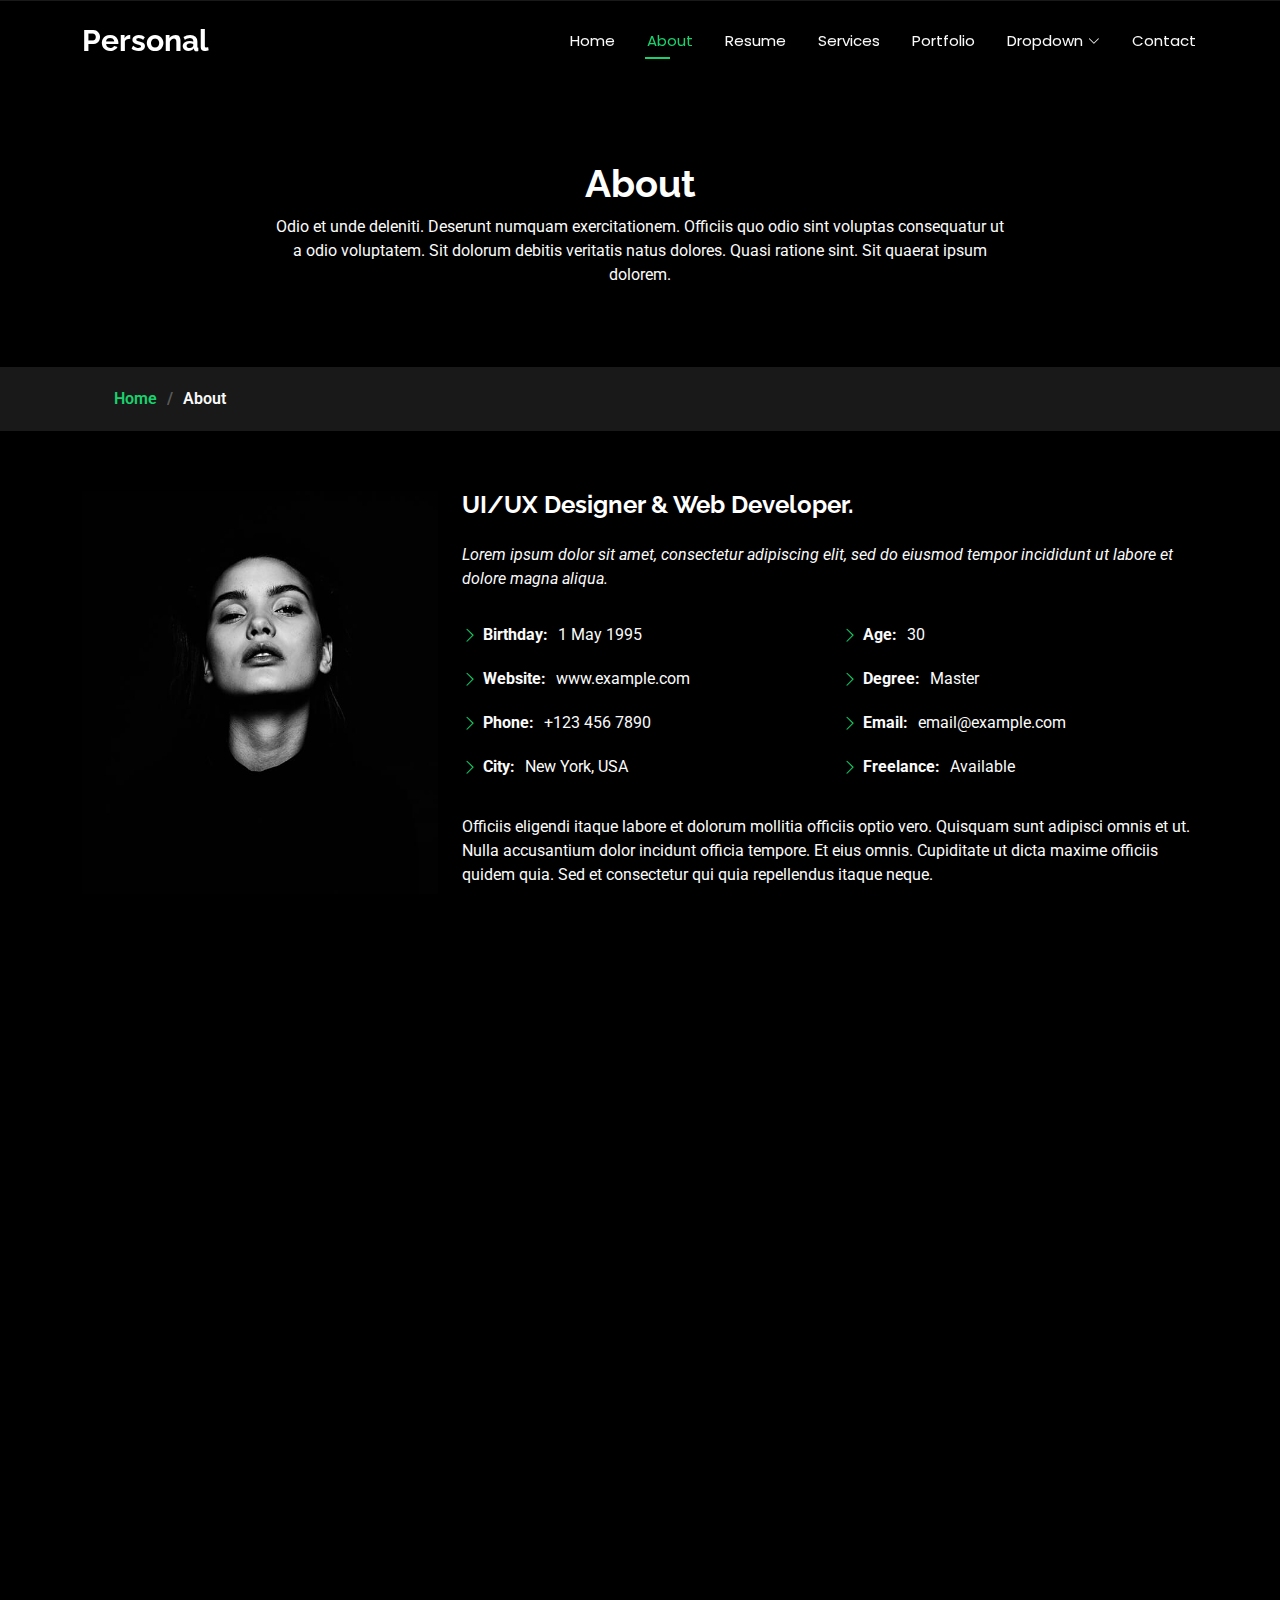
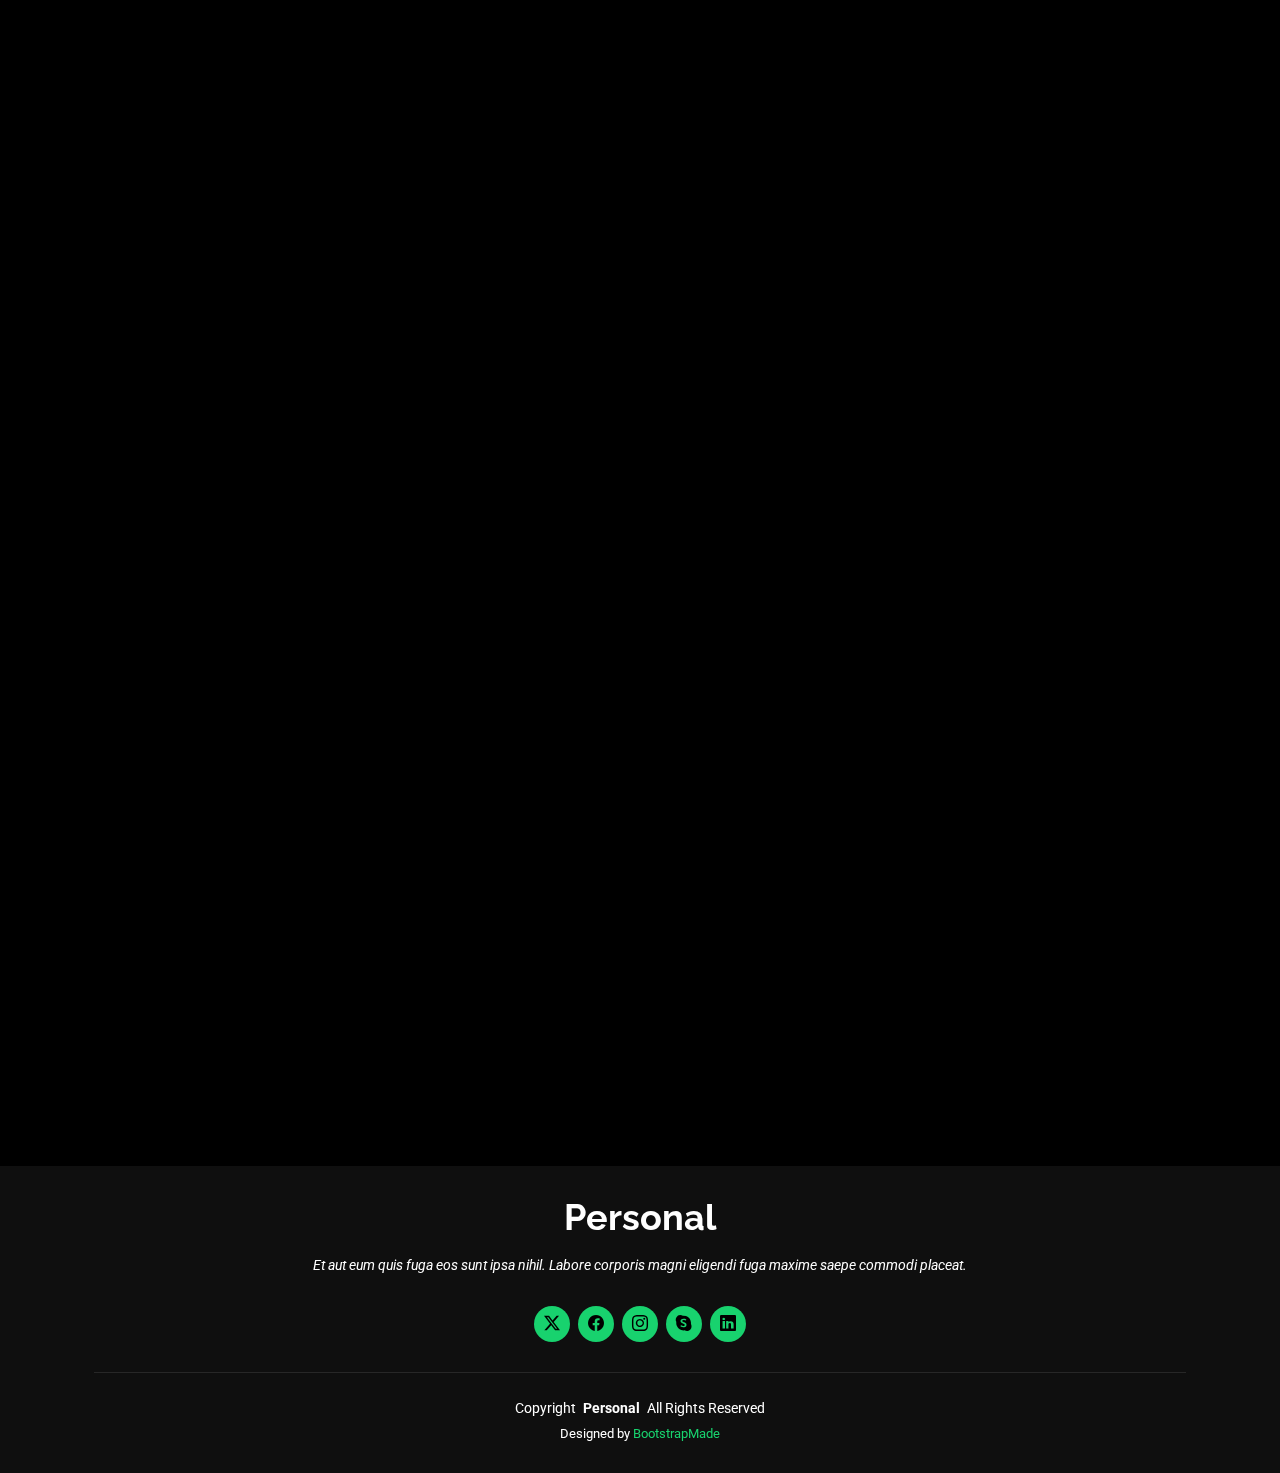
==== about.html @ 9fc75582 "add template" ====
<!DOCTYPE html>
<html lang="en">

<head>
  <meta charset="utf-8">
  <meta content="width=device-width, initial-scale=1.0" name="viewport">
  <title>About - Personal Bootstrap Template</title>
  <meta name="description" content="">
  <meta name="keywords" content="">

  <!-- Favicons -->
  <link href="assets/img/favicon.png" rel="icon">
  <link href="assets/img/apple-touch-icon.png" rel="apple-touch-icon">

  <!-- Fonts -->
  <link href="https://fonts.googleapis.com" rel="preconnect">
  <link href="https://fonts.gstatic.com" rel="preconnect" crossorigin>
  <link href="https://fonts.googleapis.com/css2?family=Roboto:ital,wght@0,100;0,300;0,400;0,500;0,700;0,900;1,100;1,300;1,400;1,500;1,700;1,900&family=Poppins:ital,wght@0,100;0,200;0,300;0,400;0,500;0,600;0,700;0,800;0,900;1,100;1,200;1,300;1,400;1,500;1,600;1,700;1,800;1,900&family=Raleway:ital,wght@0,100;0,200;0,300;0,400;0,500;0,600;0,700;0,800;0,900;1,100;1,200;1,300;1,400;1,500;1,600;1,700;1,800;1,900&display=swap" rel="stylesheet">

  <!-- Vendor CSS Files -->
  <link href="assets/vendor/bootstrap/css/bootstrap.min.css" rel="stylesheet">
  <link href="assets/vendor/bootstrap-icons/bootstrap-icons.css" rel="stylesheet">
  <link href="assets/vendor/aos/aos.css" rel="stylesheet">
  <link href="assets/vendor/swiper/swiper-bundle.min.css" rel="stylesheet">
  <link href="assets/vendor/glightbox/css/glightbox.min.css" rel="stylesheet">

  <!-- Main CSS File -->
  <link href="assets/css/main.css" rel="stylesheet">

  <!-- =======================================================
  * Template Name: Personal
  * Template URL: https://bootstrapmade.com/personal-free-resume-bootstrap-template/
  * Updated: Aug 07 2024 with Bootstrap v5.3.3
  * Author: BootstrapMade.com
  * License: https://bootstrapmade.com/license/
  ======================================================== -->
</head>

<body class="about-page">

  <header id="header" class="header d-flex align-items-center fixed-top">
    <div class="container-fluid container-xl position-relative d-flex align-items-center justify-content-between">

      <a href="index.html" class="logo d-flex align-items-center">
        <!-- Uncomment the line below if you also wish to use an image logo -->
        <!-- <img src="assets/img/logo.png" alt=""> -->
        <h1 class="sitename">Personal</h1>
      </a>

      <nav id="navmenu" class="navmenu">
        <ul>
          <li><a href="index.html">Home</a></li>
          <li><a href="about.html" class="active">About</a></li>
          <li><a href="resume.html">Resume</a></li>
          <li><a href="services.html">Services</a></li>
          <li><a href="portfolio.html">Portfolio</a></li>
          <li class="dropdown"><a href="#"><span>Dropdown</span> <i class="bi bi-chevron-down toggle-dropdown"></i></a>
            <ul>
              <li><a href="#">Dropdown 1</a></li>
              <li class="dropdown"><a href="#"><span>Deep Dropdown</span> <i class="bi bi-chevron-down toggle-dropdown"></i></a>
                <ul>
                  <li><a href="#">Deep Dropdown 1</a></li>
                  <li><a href="#">Deep Dropdown 2</a></li>
                  <li><a href="#">Deep Dropdown 3</a></li>
                  <li><a href="#">Deep Dropdown 4</a></li>
                  <li><a href="#">Deep Dropdown 5</a></li>
                </ul>
              </li>
              <li><a href="#">Dropdown 2</a></li>
              <li><a href="#">Dropdown 3</a></li>
              <li><a href="#">Dropdown 4</a></li>
            </ul>
          </li>
          <li><a href="contact.html">Contact</a></li>
        </ul>
        <i class="mobile-nav-toggle d-xl-none bi bi-list"></i>
      </nav>

    </div>
  </header>

  <main class="main">

    <!-- Page Title -->
    <div class="page-title" data-aos="fade">
      <div class="heading">
        <div class="container">
          <div class="row d-flex justify-content-center text-center">
            <div class="col-lg-8">
              <h1>About</h1>
              <p class="mb-0">Odio et unde deleniti. Deserunt numquam exercitationem. Officiis quo odio sint voluptas consequatur ut a odio voluptatem. Sit dolorum debitis veritatis natus dolores. Quasi ratione sint. Sit quaerat ipsum dolorem.</p>
            </div>
          </div>
        </div>
      </div>
      <nav class="breadcrumbs">
        <div class="container">
          <ol>
            <li><a href="index.html">Home</a></li>
            <li class="current">About</li>
          </ol>
        </div>
      </nav>
    </div><!-- End Page Title -->

    <!-- About Section -->
    <section id="about" class="about section">

      <div class="container" data-aos="fade-up" data-aos-delay="100">

        <div class="row gy-4 justify-content-center">
          <div class="col-lg-4">
            <img src="assets/img/profile-img.jpg" class="img-fluid" alt="">
          </div>
          <div class="col-lg-8 content">
            <h2>UI/UX Designer &amp; Web Developer.</h2>
            <p class="fst-italic py-3">
              Lorem ipsum dolor sit amet, consectetur adipiscing elit, sed do eiusmod tempor incididunt ut labore et dolore
              magna aliqua.
            </p>
            <div class="row">
              <div class="col-lg-6">
                <ul>
                  <li><i class="bi bi-chevron-right"></i> <strong>Birthday:</strong> <span>1 May 1995</span></li>
                  <li><i class="bi bi-chevron-right"></i> <strong>Website:</strong> <span>www.example.com</span></li>
                  <li><i class="bi bi-chevron-right"></i> <strong>Phone:</strong> <span>+123 456 7890</span></li>
                  <li><i class="bi bi-chevron-right"></i> <strong>City:</strong> <span>New York, USA</span></li>
                </ul>
              </div>
              <div class="col-lg-6">
                <ul>
                  <li><i class="bi bi-chevron-right"></i> <strong>Age:</strong> <span>30</span></li>
                  <li><i class="bi bi-chevron-right"></i> <strong>Degree:</strong> <span>Master</span></li>
                  <li><i class="bi bi-chevron-right"></i> <strong>Email:</strong> <span>email@example.com</span></li>
                  <li><i class="bi bi-chevron-right"></i> <strong>Freelance:</strong> <span>Available</span></li>
                </ul>
              </div>
            </div>
            <p class="py-3">
              Officiis eligendi itaque labore et dolorum mollitia officiis optio vero. Quisquam sunt adipisci omnis et ut. Nulla accusantium dolor incidunt officia tempore. Et eius omnis.
              Cupiditate ut dicta maxime officiis quidem quia. Sed et consectetur qui quia repellendus itaque neque.
            </p>
          </div>
        </div>

      </div>

    </section><!-- /About Section -->

    <!-- Stats Section -->
    <section id="stats" class="stats section">

      <div class="container" data-aos="fade-up" data-aos-delay="100">

        <div class="row gy-4">

          <div class="col-lg-3 col-md-6 d-flex flex-column align-items-center">
            <i class="bi bi-emoji-smile"></i>
            <div class="stats-item">
              <span data-purecounter-start="0" data-purecounter-end="232" data-purecounter-duration="1" class="purecounter"></span>
              <p>Happy Clients</p>
            </div>
          </div><!-- End Stats Item -->

          <div class="col-lg-3 col-md-6 d-flex flex-column align-items-center">
            <i class="bi bi-journal-richtext"></i>
            <div class="stats-item">
              <span data-purecounter-start="0" data-purecounter-end="521" data-purecounter-duration="1" class="purecounter"></span>
              <p>Projects</p>
            </div>
          </div><!-- End Stats Item -->

          <div class="col-lg-3 col-md-6 d-flex flex-column align-items-center">
            <i class="bi bi-headset"></i>
            <div class="stats-item">
              <span data-purecounter-start="0" data-purecounter-end="1463" data-purecounter-duration="1" class="purecounter"></span>
              <p>Hours Of Support</p>
            </div>
          </div><!-- End Stats Item -->

          <div class="col-lg-3 col-md-6 d-flex flex-column align-items-center">
            <i class="bi bi-people"></i>
            <div class="stats-item">
              <span data-purecounter-start="0" data-purecounter-end="15" data-purecounter-duration="1" class="purecounter"></span>
              <p>Hard Workers</p>
            </div>
          </div><!-- End Stats Item -->

        </div>

      </div>

    </section><!-- /Stats Section -->

    <!-- Skills Section -->
    <section id="skills" class="skills section">

      <!-- Section Title -->
      <div class="container section-title" data-aos="fade-up">
        <h2>Skills</h2>
        <div><span>My</span> <span class="description-title">Skills</span></div>
      </div><!-- End Section Title -->

      <div class="container" data-aos="fade-up" data-aos-delay="100">

        <div class="row skills-content skills-animation">

          <div class="col-lg-6">

            <div class="progress">
              <span class="skill"><span>HTML</span> <i class="val">100%</i></span>
              <div class="progress-bar-wrap">
                <div class="progress-bar" role="progressbar" aria-valuenow="100" aria-valuemin="0" aria-valuemax="100"></div>
              </div>
            </div><!-- End Skills Item -->

            <div class="progress">
              <span class="skill"><span>CSS</span> <i class="val">90%</i></span>
              <div class="progress-bar-wrap">
                <div class="progress-bar" role="progressbar" aria-valuenow="90" aria-valuemin="0" aria-valuemax="100"></div>
              </div>
            </div><!-- End Skills Item -->

            <div class="progress">
              <span class="skill"><span>JavaScript</span> <i class="val">75%</i></span>
              <div class="progress-bar-wrap">
                <div class="progress-bar" role="progressbar" aria-valuenow="75" aria-valuemin="0" aria-valuemax="100"></div>
              </div>
            </div><!-- End Skills Item -->

          </div>

          <div class="col-lg-6">

            <div class="progress">
              <span class="skill"><span>PHP</span> <i class="val">80%</i></span>
              <div class="progress-bar-wrap">
                <div class="progress-bar" role="progressbar" aria-valuenow="80" aria-valuemin="0" aria-valuemax="100"></div>
              </div>
            </div><!-- End Skills Item -->

            <div class="progress">
              <span class="skill"><span>WordPress/CMS</span> <i class="val">90%</i></span>
              <div class="progress-bar-wrap">
                <div class="progress-bar" role="progressbar" aria-valuenow="90" aria-valuemin="0" aria-valuemax="100"></div>
              </div>
            </div><!-- End Skills Item -->

            <div class="progress">
              <span class="skill"><span>Photoshop</span> <i class="val">55%</i></span>
              <div class="progress-bar-wrap">
                <div class="progress-bar" role="progressbar" aria-valuenow="55" aria-valuemin="0" aria-valuemax="100"></div>
              </div>
            </div><!-- End Skills Item -->

          </div>

        </div>

      </div>

    </section><!-- /Skills Section -->

    <!-- Interests Section -->
    <section id="interests" class="interests section">

      <!-- Section Title -->
      <div class="container section-title" data-aos="fade-up">
        <h2>Features</h2>
        <div><span>I'm</span> <span class="description-title">interested in</span></div>
      </div><!-- End Section Title -->

      <div class="container">

        <div class="row gy-4">

          <div class="col-lg-3 col-md-4" data-aos="fade-up" data-aos-delay="100">
            <div class="features-item">
              <i class="bi bi-eye" style="color: #ffbb2c;"></i>
              <h3><a href="" class="stretched-link">Lorem Ipsum</a></h3>
            </div>
          </div><!-- End Feature Item -->

          <div class="col-lg-3 col-md-4" data-aos="fade-up" data-aos-delay="200">
            <div class="features-item">
              <i class="bi bi-infinity" style="color: #5578ff;"></i>
              <h3><a href="" class="stretched-link">Dolor Sitema</a></h3>
            </div>
          </div><!-- End Feature Item -->

          <div class="col-lg-3 col-md-4" data-aos="fade-up" data-aos-delay="300">
            <div class="features-item">
              <i class="bi bi-mortarboard" style="color: #e80368;"></i>
              <h3><a href="" class="stretched-link">Sed perspiciatis</a></h3>
            </div>
          </div><!-- End Feature Item -->

          <div class="col-lg-3 col-md-4" data-aos="fade-up" data-aos-delay="400">
            <div class="features-item">
              <i class="bi bi-nut" style="color: #e361ff;"></i>
              <h3><a href="" class="stretched-link">Magni Dolores</a></h3>
            </div>
          </div><!-- End Feature Item -->

          <div class="col-lg-3 col-md-4" data-aos="fade-up" data-aos-delay="500">
            <div class="features-item">
              <i class="bi bi-shuffle" style="color: #47aeff;"></i>
              <h3><a href="" class="stretched-link">Nemo Enim</a></h3>
            </div>
          </div><!-- End Feature Item -->

          <div class="col-lg-3 col-md-4" data-aos="fade-up" data-aos-delay="600">
            <div class="features-item">
              <i class="bi bi-star" style="color: #ffa76e;"></i>
              <h3><a href="" class="stretched-link">Eiusmod Tempor</a></h3>
            </div>
          </div><!-- End Feature Item -->

          <div class="col-lg-3 col-md-4" data-aos="fade-up" data-aos-delay="700">
            <div class="features-item">
              <i class="bi bi-x-diamond" style="color: #11dbcf;"></i>
              <h3><a href="" class="stretched-link">Midela Teren</a></h3>
            </div>
          </div><!-- End Feature Item -->

          <div class="col-lg-3 col-md-4" data-aos="fade-up" data-aos-delay="800">
            <div class="features-item">
              <i class="bi bi-camera-video" style="color: #4233ff;"></i>
              <h3><a href="" class="stretched-link">Pira Neve</a></h3>
            </div>
          </div><!-- End Feature Item -->

          <div class="col-lg-3 col-md-4" data-aos="fade-up" data-aos-delay="900">
            <div class="features-item">
              <i class="bi bi-command" style="color: #b2904f;"></i>
              <h3><a href="" class="stretched-link">Dirada Pack</a></h3>
            </div>
          </div><!-- End Feature Item -->

          <div class="col-lg-3 col-md-4" data-aos="fade-up" data-aos-delay="1000">
            <div class="features-item">
              <i class="bi bi-dribbble" style="color: #b20969;"></i>
              <h3><a href="" class="stretched-link">Moton Ideal</a></h3>
            </div>
          </div><!-- End Feature Item -->

          <div class="col-lg-3 col-md-4" data-aos="fade-up" data-aos-delay="1100">
            <div class="features-item">
              <i class="bi bi-activity" style="color: #ff5828;"></i>
              <h3><a href="" class="stretched-link">Verdo Park</a></h3>
            </div>
          </div><!-- End Feature Item -->

          <div class="col-lg-3 col-md-4" data-aos="fade-up" data-aos-delay="1200">
            <div class="features-item">
              <i class="bi bi-brightness-high" style="color: #29cc61;"></i>
              <h3><a href="" class="stretched-link">Flavor Nivelanda</a></h3>
            </div>
          </div><!-- End Feature Item -->

        </div>

      </div>

    </section><!-- /Interests Section -->

    <!-- Testimonials Section -->
    <section id="testimonials" class="testimonials section">

      <!-- Section Title -->
      <div class="container section-title" data-aos="fade-up">
        <h2>Testimonials</h2>
        <div><span>Check my</span> <span class="description-title">Testimonials</span></div>
      </div><!-- End Section Title -->

      <div class="container" data-aos="fade-up" data-aos-delay="100">

        <div class="swiper init-swiper" data-speed="600" data-delay="5000" data-breakpoints="{ &quot;320&quot;: { &quot;slidesPerView&quot;: 1, &quot;spaceBetween&quot;: 40 }, &quot;1200&quot;: { &quot;slidesPerView&quot;: 3, &quot;spaceBetween&quot;: 40 } }">
          <script type="application/json" class="swiper-config">
            {
              "loop": true,
              "speed": 600,
              "autoplay": {
                "delay": 5000
              },
              "slidesPerView": "auto",
              "pagination": {
                "el": ".swiper-pagination",
                "type": "bullets",
                "clickable": true
              },
              "breakpoints": {
                "320": {
                  "slidesPerView": 1,
                  "spaceBetween": 40
                },
                "1200": {
                  "slidesPerView": 3,
                  "spaceBetween": 20
                }
              }
            }
          </script>
          <div class="swiper-wrapper">

            <div class="swiper-slide">
              <div class="testimonial-item" "="">
            <p>
              <i class=" bi bi-quote quote-icon-left"></i>
                <span>Proin iaculis purus consequat sem cure digni ssim donec porttitora entum suscipit rhoncus. Accusantium quam, ultricies eget id, aliquam eget nibh et. Maecen aliquam, risus at semper.</span>
                <i class="bi bi-quote quote-icon-right"></i>
                </p>
                <img src="assets/img/testimonials/testimonials-1.jpg" class="testimonial-img" alt="">
                <h3>Saul Goodman</h3>
                <h4>Ceo &amp; Founder</h4>
              </div>
            </div><!-- End testimonial item -->

            <div class="swiper-slide">
              <div class="testimonial-item">
                <p>
                  <i class="bi bi-quote quote-icon-left"></i>
                  <span>Export tempor illum tamen malis malis eram quae irure esse labore quem cillum quid malis quorum velit fore eram velit sunt aliqua noster fugiat irure amet legam anim culpa.</span>
                  <i class="bi bi-quote quote-icon-right"></i>
                </p>
                <img src="assets/img/testimonials/testimonials-2.jpg" class="testimonial-img" alt="">
                <h3>Sara Wilsson</h3>
                <h4>Designer</h4>
              </div>
            </div><!-- End testimonial item -->

            <div class="swiper-slide">
              <div class="testimonial-item">
                <p>
                  <i class="bi bi-quote quote-icon-left"></i>
                  <span>Enim nisi quem export duis labore cillum quae magna enim sint quorum nulla quem veniam duis minim tempor labore quem eram duis noster aute amet eram fore quis sint minim.</span>
                  <i class="bi bi-quote quote-icon-right"></i>
                </p>
                <img src="assets/img/testimonials/testimonials-3.jpg" class="testimonial-img" alt="">
                <h3>Jena Karlis</h3>
                <h4>Store Owner</h4>
              </div>
            </div><!-- End testimonial item -->

            <div class="swiper-slide">
              <div class="testimonial-item">
                <p>
                  <i class="bi bi-quote quote-icon-left"></i>
                  <span>Fugiat enim eram quae cillum dolore dolor amet nulla culpa multos export minim fugiat dolor enim duis veniam ipsum anim magna sunt elit fore quem dolore labore illum veniam.</span>
                  <i class="bi bi-quote quote-icon-right"></i>
                </p>
                <img src="assets/img/testimonials/testimonials-4.jpg" class="testimonial-img" alt="">
                <h3>Matt Brandon</h3>
                <h4>Freelancer</h4>
              </div>
            </div><!-- End testimonial item -->

            <div class="swiper-slide">
              <div class="testimonial-item">
                <p>
                  <i class="bi bi-quote quote-icon-left"></i>
                  <span>Quis quorum aliqua sint quem legam fore sunt eram irure aliqua veniam tempor noster veniam sunt culpa nulla illum cillum fugiat legam esse veniam culpa fore nisi cillum quid.</span>
                  <i class="bi bi-quote quote-icon-right"></i>
                </p>
                <img src="assets/img/testimonials/testimonials-5.jpg" class="testimonial-img" alt="">
                <h3>John Larson</h3>
                <h4>Entrepreneur</h4>
              </div>
            </div><!-- End testimonial item -->

          </div>
          <div class="swiper-pagination"></div>
        </div>

      </div>

    </section><!-- /Testimonials Section -->

  </main>

  <footer id="footer" class="footer dark-background">
    <div class="container">
      <h3 class="sitename">Personal</h3>
      <p>Et aut eum quis fuga eos sunt ipsa nihil. Labore corporis magni eligendi fuga maxime saepe commodi placeat.</p>
      <div class="social-links d-flex justify-content-center">
        <a href=""><i class="bi bi-twitter-x"></i></a>
        <a href=""><i class="bi bi-facebook"></i></a>
        <a href=""><i class="bi bi-instagram"></i></a>
        <a href=""><i class="bi bi-skype"></i></a>
        <a href=""><i class="bi bi-linkedin"></i></a>
      </div>
      <div class="container">
        <div class="copyright">
          <span>Copyright</span> <strong class="px-1 sitename">Personal</strong> <span>All Rights Reserved</span>
        </div>
        <div class="credits">
          <!-- All the links in the footer should remain intact. -->
          <!-- You can delete the links only if you've purchased the pro version. -->
          <!-- Licensing information: https://bootstrapmade.com/license/ -->
          <!-- Purchase the pro version with working PHP/AJAX contact form: [buy-url] -->
          Designed by <a href="https://bootstrapmade.com/">BootstrapMade</a>
        </div>
      </div>
    </div>
  </footer>

  <!-- Scroll Top -->
  <a href="#" id="scroll-top" class="scroll-top d-flex align-items-center justify-content-center"><i class="bi bi-arrow-up-short"></i></a>

  <!-- Preloader -->
  <div id="preloader"></div>

  <!-- Vendor JS Files -->
  <script src="assets/vendor/bootstrap/js/bootstrap.bundle.min.js"></script>
  <script src="assets/vendor/php-email-form/validate.js"></script>
  <script src="assets/vendor/aos/aos.js"></script>
  <script src="assets/vendor/typed.js/typed.umd.js"></script>
  <script src="assets/vendor/purecounter/purecounter_vanilla.js"></script>
  <script src="assets/vendor/waypoints/noframework.waypoints.js"></script>
  <script src="assets/vendor/swiper/swiper-bundle.min.js"></script>
  <script src="assets/vendor/glightbox/js/glightbox.min.js"></script>
  <script src="assets/vendor/imagesloaded/imagesloaded.pkgd.min.js"></script>
  <script src="assets/vendor/isotope-layout/isotope.pkgd.min.js"></script>

  <!-- Main JS File -->
  <script src="assets/js/main.js"></script>

</body>

</html>
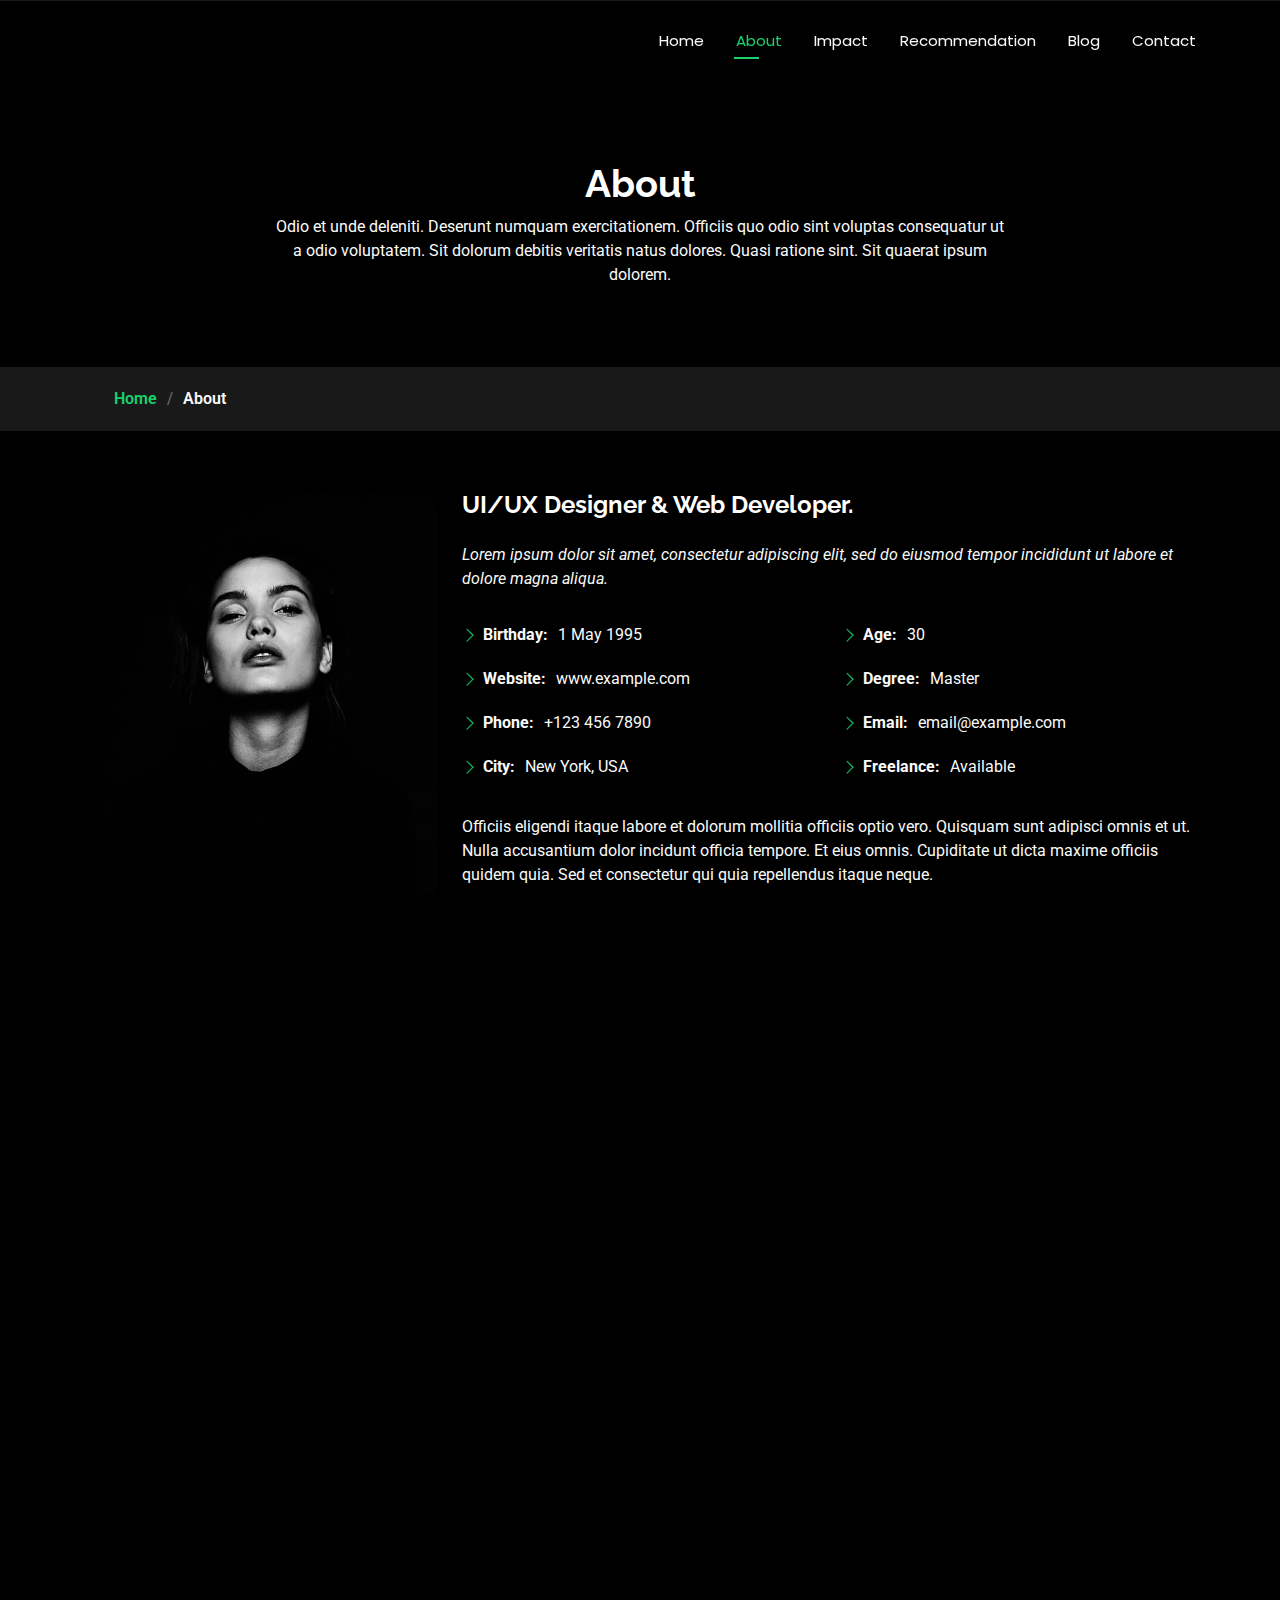
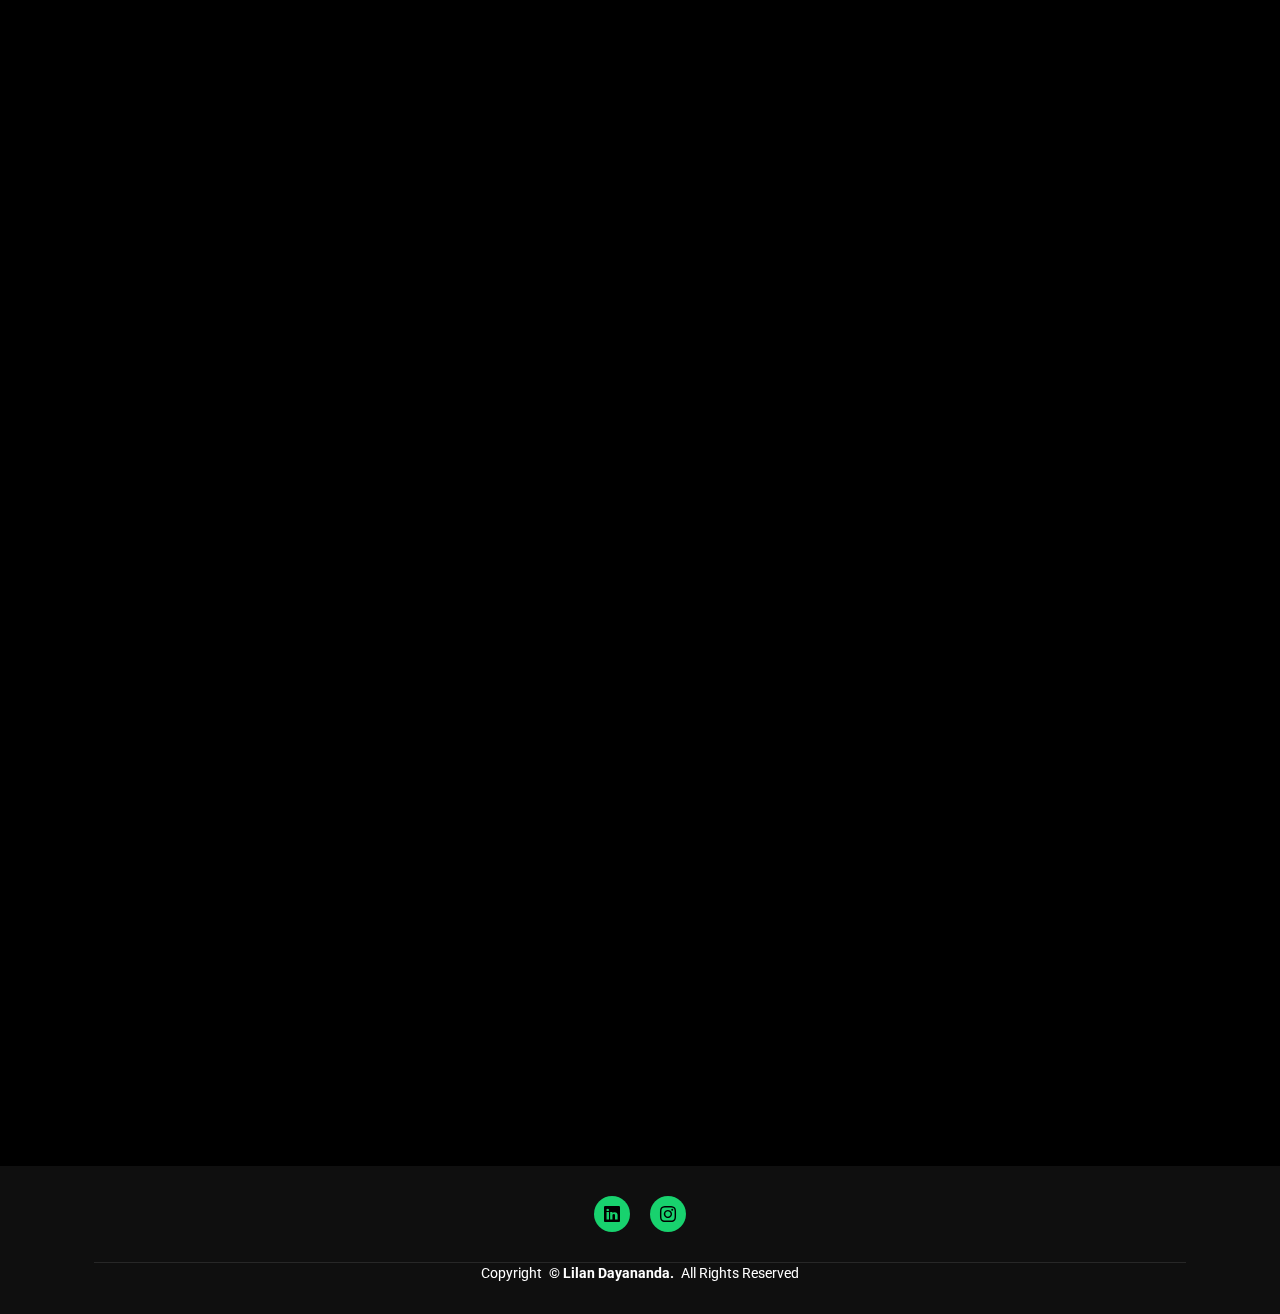
==== commit c2c2d11e: "modify navbar and footer, page setup" ====
--- a/about.html
+++ b/about.html
@@ -1,530 +1,486 @@
 <!DOCTYPE html>
 <html lang="en">
-
-<head>
-  <meta charset="utf-8">
-  <meta content="width=device-width, initial-scale=1.0" name="viewport">
-  <title>About - Personal Bootstrap Template</title>
-  <meta name="description" content="">
-  <meta name="keywords" content="">
-
-  <!-- Favicons -->
-  <link href="assets/img/favicon.png" rel="icon">
-  <link href="assets/img/apple-touch-icon.png" rel="apple-touch-icon">
-
-  <!-- Fonts -->
-  <link href="https://fonts.googleapis.com" rel="preconnect">
-  <link href="https://fonts.gstatic.com" rel="preconnect" crossorigin>
-  <link href="https://fonts.googleapis.com/css2?family=Roboto:ital,wght@0,100;0,300;0,400;0,500;0,700;0,900;1,100;1,300;1,400;1,500;1,700;1,900&family=Poppins:ital,wght@0,100;0,200;0,300;0,400;0,500;0,600;0,700;0,800;0,900;1,100;1,200;1,300;1,400;1,500;1,600;1,700;1,800;1,900&family=Raleway:ital,wght@0,100;0,200;0,300;0,400;0,500;0,600;0,700;0,800;0,900;1,100;1,200;1,300;1,400;1,500;1,600;1,700;1,800;1,900&display=swap" rel="stylesheet">
-
-  <!-- Vendor CSS Files -->
-  <link href="assets/vendor/bootstrap/css/bootstrap.min.css" rel="stylesheet">
-  <link href="assets/vendor/bootstrap-icons/bootstrap-icons.css" rel="stylesheet">
-  <link href="assets/vendor/aos/aos.css" rel="stylesheet">
-  <link href="assets/vendor/swiper/swiper-bundle.min.css" rel="stylesheet">
-  <link href="assets/vendor/glightbox/css/glightbox.min.css" rel="stylesheet">
-
-  <!-- Main CSS File -->
-  <link href="assets/css/main.css" rel="stylesheet">
-
-  <!-- =======================================================
-  * Template Name: Personal
-  * Template URL: https://bootstrapmade.com/personal-free-resume-bootstrap-template/
-  * Updated: Aug 07 2024 with Bootstrap v5.3.3
-  * Author: BootstrapMade.com
-  * License: https://bootstrapmade.com/license/
-  ======================================================== -->
-</head>
-
-<body class="about-page">
-
-  <header id="header" class="header d-flex align-items-center fixed-top">
-    <div class="container-fluid container-xl position-relative d-flex align-items-center justify-content-between">
-
-      <a href="index.html" class="logo d-flex align-items-center">
-        <!-- Uncomment the line below if you also wish to use an image logo -->
-        <!-- <img src="assets/img/logo.png" alt=""> -->
-        <h1 class="sitename">Personal</h1>
-      </a>
-
-      <nav id="navmenu" class="navmenu">
-        <ul>
-          <li><a href="index.html">Home</a></li>
-          <li><a href="about.html" class="active">About</a></li>
-          <li><a href="resume.html">Resume</a></li>
-          <li><a href="services.html">Services</a></li>
-          <li><a href="portfolio.html">Portfolio</a></li>
-          <li class="dropdown"><a href="#"><span>Dropdown</span> <i class="bi bi-chevron-down toggle-dropdown"></i></a>
-            <ul>
-              <li><a href="#">Dropdown 1</a></li>
-              <li class="dropdown"><a href="#"><span>Deep Dropdown</span> <i class="bi bi-chevron-down toggle-dropdown"></i></a>
-                <ul>
-                  <li><a href="#">Deep Dropdown 1</a></li>
-                  <li><a href="#">Deep Dropdown 2</a></li>
-                  <li><a href="#">Deep Dropdown 3</a></li>
-                  <li><a href="#">Deep Dropdown 4</a></li>
-                  <li><a href="#">Deep Dropdown 5</a></li>
-                </ul>
-              </li>
-              <li><a href="#">Dropdown 2</a></li>
-              <li><a href="#">Dropdown 3</a></li>
-              <li><a href="#">Dropdown 4</a></li>
-            </ul>
-          </li>
-          <li><a href="contact.html">Contact</a></li>
-        </ul>
-        <i class="mobile-nav-toggle d-xl-none bi bi-list"></i>
-      </nav>
-
-    </div>
-  </header>
-
-  <main class="main">
-
-    <!-- Page Title -->
-    <div class="page-title" data-aos="fade">
-      <div class="heading">
+  <head>
+    <meta charset="utf-8">
+    <meta content="width=device-width, initial-scale=1.0" name="viewport">
+    <title>About - Personal Bootstrap Template</title>
+    <meta name="description" content="">
+    <meta name="keywords" content="">
+
+    <!-- Favicons -->
+    <link href="assets/img/favicon.png" rel="icon">
+    <link href="assets/img/apple-touch-icon.png" rel="apple-touch-icon">
+
+    <!-- Fonts -->
+    <link href="https://fonts.googleapis.com" rel="preconnect">
+    <link href="https://fonts.gstatic.com" rel="preconnect" crossorigin>
+    <link href="https://fonts.googleapis.com/css2?family=Roboto:ital,wght@0,100;0,300;0,400;0,500;0,700;0,900;1,100;1,300;1,400;1,500;1,700;1,900&family=Poppins:ital,wght@0,100;0,200;0,300;0,400;0,500;0,600;0,700;0,800;0,900;1,100;1,200;1,300;1,400;1,500;1,600;1,700;1,800;1,900&family=Raleway:ital,wght@0,100;0,200;0,300;0,400;0,500;0,600;0,700;0,800;0,900;1,100;1,200;1,300;1,400;1,500;1,600;1,700;1,800;1,900&display=swap" rel="stylesheet">
+
+    <!-- Vendor CSS Files -->
+    <link href="assets/vendor/bootstrap/css/bootstrap.min.css" rel="stylesheet">
+    <link href="assets/vendor/bootstrap-icons/bootstrap-icons.css" rel="stylesheet">
+    <link href="assets/vendor/aos/aos.css" rel="stylesheet">
+    <link href="assets/vendor/swiper/swiper-bundle.min.css" rel="stylesheet">
+    <link href="assets/vendor/glightbox/css/glightbox.min.css" rel="stylesheet">
+
+    <!-- Main CSS File -->
+    <link href="assets/css/main.css" rel="stylesheet">
+  </head>
+
+  <body class="about-page">
+
+    <header id="header" class="header d-flex align-items-center fixed-top">
+      <div
+        class="container-fluid container-xl position-relative d-flex align-items-center justify-content-end">
+        <nav id="navmenu" class="navmenu">
+          <ul>
+            <li><a href="index.html">Home</a></li>
+            <li><a href="about.html" class="active">About</a></li>
+            <li><a href="impact.html">Impact</a></li>
+            <li><a href="recommendation.html">Recommendation</a></li>
+            <li><a href="#">Blog</a></li>
+            <li><a href="contact.html">Contact</a></li>
+          </ul>
+          <i class="mobile-nav-toggle d-xl-none bi bi-list"></i>
+        </nav>
+      </div>
+    </header>
+
+    <main class="main">
+
+      <!-- Page Title -->
+      <div class="page-title" data-aos="fade">
+        <div class="heading">
+          <div class="container">
+            <div class="row d-flex justify-content-center text-center">
+              <div class="col-lg-8">
+                <h1>About</h1>
+                <p class="mb-0">Odio et unde deleniti. Deserunt numquam exercitationem. Officiis quo odio sint voluptas consequatur ut a odio voluptatem. Sit dolorum debitis veritatis natus dolores. Quasi ratione sint. Sit quaerat ipsum dolorem.</p>
+              </div>
+            </div>
+          </div>
+        </div>
+        <nav class="breadcrumbs">
+          <div class="container">
+            <ol>
+              <li><a href="index.html">Home</a></li>
+              <li class="current">About</li>
+            </ol>
+          </div>
+        </nav>
+      </div><!-- End Page Title -->
+
+      <!-- About Section -->
+      <section id="about" class="about section">
+
+        <div class="container" data-aos="fade-up" data-aos-delay="100">
+
+          <div class="row gy-4 justify-content-center">
+            <div class="col-lg-4">
+              <img src="assets/img/profile-img.jpg" class="img-fluid" alt="">
+            </div>
+            <div class="col-lg-8 content">
+              <h2>UI/UX Designer &amp; Web Developer.</h2>
+              <p class="fst-italic py-3">
+                Lorem ipsum dolor sit amet, consectetur adipiscing elit, sed do eiusmod tempor incididunt ut labore et dolore
+                magna aliqua.
+              </p>
+              <div class="row">
+                <div class="col-lg-6">
+                  <ul>
+                    <li><i class="bi bi-chevron-right"></i> <strong>Birthday:</strong> <span>1 May 1995</span></li>
+                    <li><i class="bi bi-chevron-right"></i> <strong>Website:</strong> <span>www.example.com</span></li>
+                    <li><i class="bi bi-chevron-right"></i> <strong>Phone:</strong> <span>+123 456 7890</span></li>
+                    <li><i class="bi bi-chevron-right"></i> <strong>City:</strong> <span>New York, USA</span></li>
+                  </ul>
+                </div>
+                <div class="col-lg-6">
+                  <ul>
+                    <li><i class="bi bi-chevron-right"></i> <strong>Age:</strong> <span>30</span></li>
+                    <li><i class="bi bi-chevron-right"></i> <strong>Degree:</strong> <span>Master</span></li>
+                    <li><i class="bi bi-chevron-right"></i> <strong>Email:</strong> <span>email@example.com</span></li>
+                    <li><i class="bi bi-chevron-right"></i> <strong>Freelance:</strong> <span>Available</span></li>
+                  </ul>
+                </div>
+              </div>
+              <p class="py-3">
+                Officiis eligendi itaque labore et dolorum mollitia officiis optio vero. Quisquam sunt adipisci omnis et ut. Nulla accusantium dolor incidunt officia tempore. Et eius omnis.
+                Cupiditate ut dicta maxime officiis quidem quia. Sed et consectetur qui quia repellendus itaque neque.
+              </p>
+            </div>
+          </div>
+
+        </div>
+
+      </section><!-- /About Section -->
+
+      <!-- Stats Section -->
+      <section id="stats" class="stats section">
+
+        <div class="container" data-aos="fade-up" data-aos-delay="100">
+
+          <div class="row gy-4">
+
+            <div class="col-lg-3 col-md-6 d-flex flex-column align-items-center">
+              <i class="bi bi-emoji-smile"></i>
+              <div class="stats-item">
+                <span data-purecounter-start="0" data-purecounter-end="232" data-purecounter-duration="1" class="purecounter"></span>
+                <p>Happy Clients</p>
+              </div>
+            </div><!-- End Stats Item -->
+
+            <div class="col-lg-3 col-md-6 d-flex flex-column align-items-center">
+              <i class="bi bi-journal-richtext"></i>
+              <div class="stats-item">
+                <span data-purecounter-start="0" data-purecounter-end="521" data-purecounter-duration="1" class="purecounter"></span>
+                <p>Projects</p>
+              </div>
+            </div><!-- End Stats Item -->
+
+            <div class="col-lg-3 col-md-6 d-flex flex-column align-items-center">
+              <i class="bi bi-headset"></i>
+              <div class="stats-item">
+                <span data-purecounter-start="0" data-purecounter-end="1463" data-purecounter-duration="1" class="purecounter"></span>
+                <p>Hours Of Support</p>
+              </div>
+            </div><!-- End Stats Item -->
+
+            <div class="col-lg-3 col-md-6 d-flex flex-column align-items-center">
+              <i class="bi bi-people"></i>
+              <div class="stats-item">
+                <span data-purecounter-start="0" data-purecounter-end="15" data-purecounter-duration="1" class="purecounter"></span>
+                <p>Hard Workers</p>
+              </div>
+            </div><!-- End Stats Item -->
+
+          </div>
+
+        </div>
+
+      </section><!-- /Stats Section -->
+
+      <!-- Skills Section -->
+      <section id="skills" class="skills section">
+
+        <!-- Section Title -->
+        <div class="container section-title" data-aos="fade-up">
+          <h2>Skills</h2>
+          <div><span>My</span> <span class="description-title">Skills</span></div>
+        </div><!-- End Section Title -->
+
+        <div class="container" data-aos="fade-up" data-aos-delay="100">
+
+          <div class="row skills-content skills-animation">
+
+            <div class="col-lg-6">
+
+              <div class="progress">
+                <span class="skill"><span>HTML</span> <i class="val">100%</i></span>
+                <div class="progress-bar-wrap">
+                  <div class="progress-bar" role="progressbar" aria-valuenow="100" aria-valuemin="0" aria-valuemax="100"></div>
+                </div>
+              </div><!-- End Skills Item -->
+
+              <div class="progress">
+                <span class="skill"><span>CSS</span> <i class="val">90%</i></span>
+                <div class="progress-bar-wrap">
+                  <div class="progress-bar" role="progressbar" aria-valuenow="90" aria-valuemin="0" aria-valuemax="100"></div>
+                </div>
+              </div><!-- End Skills Item -->
+
+              <div class="progress">
+                <span class="skill"><span>JavaScript</span> <i class="val">75%</i></span>
+                <div class="progress-bar-wrap">
+                  <div class="progress-bar" role="progressbar" aria-valuenow="75" aria-valuemin="0" aria-valuemax="100"></div>
+                </div>
+              </div><!-- End Skills Item -->
+
+            </div>
+
+            <div class="col-lg-6">
+
+              <div class="progress">
+                <span class="skill"><span>PHP</span> <i class="val">80%</i></span>
+                <div class="progress-bar-wrap">
+                  <div class="progress-bar" role="progressbar" aria-valuenow="80" aria-valuemin="0" aria-valuemax="100"></div>
+                </div>
+              </div><!-- End Skills Item -->
+
+              <div class="progress">
+                <span class="skill"><span>WordPress/CMS</span> <i class="val">90%</i></span>
+                <div class="progress-bar-wrap">
+                  <div class="progress-bar" role="progressbar" aria-valuenow="90" aria-valuemin="0" aria-valuemax="100"></div>
+                </div>
+              </div><!-- End Skills Item -->
+
+              <div class="progress">
+                <span class="skill"><span>Photoshop</span> <i class="val">55%</i></span>
+                <div class="progress-bar-wrap">
+                  <div class="progress-bar" role="progressbar" aria-valuenow="55" aria-valuemin="0" aria-valuemax="100"></div>
+                </div>
+              </div><!-- End Skills Item -->
+
+            </div>
+
+          </div>
+
+        </div>
+
+      </section><!-- /Skills Section -->
+
+      <!-- Interests Section -->
+      <section id="interests" class="interests section">
+
+        <!-- Section Title -->
+        <div class="container section-title" data-aos="fade-up">
+          <h2>Features</h2>
+          <div><span>I'm</span> <span class="description-title">interested in</span></div>
+        </div><!-- End Section Title -->
+
         <div class="container">
-          <div class="row d-flex justify-content-center text-center">
-            <div class="col-lg-8">
-              <h1>About</h1>
-              <p class="mb-0">Odio et unde deleniti. Deserunt numquam exercitationem. Officiis quo odio sint voluptas consequatur ut a odio voluptatem. Sit dolorum debitis veritatis natus dolores. Quasi ratione sint. Sit quaerat ipsum dolorem.</p>
-            </div>
-          </div>
-        </div>
-      </div>
-      <nav class="breadcrumbs">
-        <div class="container">
-          <ol>
-            <li><a href="index.html">Home</a></li>
-            <li class="current">About</li>
-          </ol>
-        </div>
-      </nav>
-    </div><!-- End Page Title -->
-
-    <!-- About Section -->
-    <section id="about" class="about section">
-
-      <div class="container" data-aos="fade-up" data-aos-delay="100">
-
-        <div class="row gy-4 justify-content-center">
-          <div class="col-lg-4">
-            <img src="assets/img/profile-img.jpg" class="img-fluid" alt="">
-          </div>
-          <div class="col-lg-8 content">
-            <h2>UI/UX Designer &amp; Web Developer.</h2>
-            <p class="fst-italic py-3">
-              Lorem ipsum dolor sit amet, consectetur adipiscing elit, sed do eiusmod tempor incididunt ut labore et dolore
-              magna aliqua.
-            </p>
-            <div class="row">
-              <div class="col-lg-6">
-                <ul>
-                  <li><i class="bi bi-chevron-right"></i> <strong>Birthday:</strong> <span>1 May 1995</span></li>
-                  <li><i class="bi bi-chevron-right"></i> <strong>Website:</strong> <span>www.example.com</span></li>
-                  <li><i class="bi bi-chevron-right"></i> <strong>Phone:</strong> <span>+123 456 7890</span></li>
-                  <li><i class="bi bi-chevron-right"></i> <strong>City:</strong> <span>New York, USA</span></li>
-                </ul>
-              </div>
-              <div class="col-lg-6">
-                <ul>
-                  <li><i class="bi bi-chevron-right"></i> <strong>Age:</strong> <span>30</span></li>
-                  <li><i class="bi bi-chevron-right"></i> <strong>Degree:</strong> <span>Master</span></li>
-                  <li><i class="bi bi-chevron-right"></i> <strong>Email:</strong> <span>email@example.com</span></li>
-                  <li><i class="bi bi-chevron-right"></i> <strong>Freelance:</strong> <span>Available</span></li>
-                </ul>
-              </div>
-            </div>
-            <p class="py-3">
-              Officiis eligendi itaque labore et dolorum mollitia officiis optio vero. Quisquam sunt adipisci omnis et ut. Nulla accusantium dolor incidunt officia tempore. Et eius omnis.
-              Cupiditate ut dicta maxime officiis quidem quia. Sed et consectetur qui quia repellendus itaque neque.
-            </p>
-          </div>
-        </div>
-
-      </div>
-
-    </section><!-- /About Section -->
-
-    <!-- Stats Section -->
-    <section id="stats" class="stats section">
-
-      <div class="container" data-aos="fade-up" data-aos-delay="100">
-
-        <div class="row gy-4">
-
-          <div class="col-lg-3 col-md-6 d-flex flex-column align-items-center">
-            <i class="bi bi-emoji-smile"></i>
-            <div class="stats-item">
-              <span data-purecounter-start="0" data-purecounter-end="232" data-purecounter-duration="1" class="purecounter"></span>
-              <p>Happy Clients</p>
-            </div>
-          </div><!-- End Stats Item -->
-
-          <div class="col-lg-3 col-md-6 d-flex flex-column align-items-center">
-            <i class="bi bi-journal-richtext"></i>
-            <div class="stats-item">
-              <span data-purecounter-start="0" data-purecounter-end="521" data-purecounter-duration="1" class="purecounter"></span>
-              <p>Projects</p>
-            </div>
-          </div><!-- End Stats Item -->
-
-          <div class="col-lg-3 col-md-6 d-flex flex-column align-items-center">
-            <i class="bi bi-headset"></i>
-            <div class="stats-item">
-              <span data-purecounter-start="0" data-purecounter-end="1463" data-purecounter-duration="1" class="purecounter"></span>
-              <p>Hours Of Support</p>
-            </div>
-          </div><!-- End Stats Item -->
-
-          <div class="col-lg-3 col-md-6 d-flex flex-column align-items-center">
-            <i class="bi bi-people"></i>
-            <div class="stats-item">
-              <span data-purecounter-start="0" data-purecounter-end="15" data-purecounter-duration="1" class="purecounter"></span>
-              <p>Hard Workers</p>
-            </div>
-          </div><!-- End Stats Item -->
-
-        </div>
-
-      </div>
-
-    </section><!-- /Stats Section -->
-
-    <!-- Skills Section -->
-    <section id="skills" class="skills section">
-
-      <!-- Section Title -->
-      <div class="container section-title" data-aos="fade-up">
-        <h2>Skills</h2>
-        <div><span>My</span> <span class="description-title">Skills</span></div>
-      </div><!-- End Section Title -->
-
-      <div class="container" data-aos="fade-up" data-aos-delay="100">
-
-        <div class="row skills-content skills-animation">
-
-          <div class="col-lg-6">
-
-            <div class="progress">
-              <span class="skill"><span>HTML</span> <i class="val">100%</i></span>
-              <div class="progress-bar-wrap">
-                <div class="progress-bar" role="progressbar" aria-valuenow="100" aria-valuemin="0" aria-valuemax="100"></div>
-              </div>
-            </div><!-- End Skills Item -->
-
-            <div class="progress">
-              <span class="skill"><span>CSS</span> <i class="val">90%</i></span>
-              <div class="progress-bar-wrap">
-                <div class="progress-bar" role="progressbar" aria-valuenow="90" aria-valuemin="0" aria-valuemax="100"></div>
-              </div>
-            </div><!-- End Skills Item -->
-
-            <div class="progress">
-              <span class="skill"><span>JavaScript</span> <i class="val">75%</i></span>
-              <div class="progress-bar-wrap">
-                <div class="progress-bar" role="progressbar" aria-valuenow="75" aria-valuemin="0" aria-valuemax="100"></div>
-              </div>
-            </div><!-- End Skills Item -->
-
-          </div>
-
-          <div class="col-lg-6">
-
-            <div class="progress">
-              <span class="skill"><span>PHP</span> <i class="val">80%</i></span>
-              <div class="progress-bar-wrap">
-                <div class="progress-bar" role="progressbar" aria-valuenow="80" aria-valuemin="0" aria-valuemax="100"></div>
-              </div>
-            </div><!-- End Skills Item -->
-
-            <div class="progress">
-              <span class="skill"><span>WordPress/CMS</span> <i class="val">90%</i></span>
-              <div class="progress-bar-wrap">
-                <div class="progress-bar" role="progressbar" aria-valuenow="90" aria-valuemin="0" aria-valuemax="100"></div>
-              </div>
-            </div><!-- End Skills Item -->
-
-            <div class="progress">
-              <span class="skill"><span>Photoshop</span> <i class="val">55%</i></span>
-              <div class="progress-bar-wrap">
-                <div class="progress-bar" role="progressbar" aria-valuenow="55" aria-valuemin="0" aria-valuemax="100"></div>
-              </div>
-            </div><!-- End Skills Item -->
-
-          </div>
-
-        </div>
-
-      </div>
-
-    </section><!-- /Skills Section -->
-
-    <!-- Interests Section -->
-    <section id="interests" class="interests section">
-
-      <!-- Section Title -->
-      <div class="container section-title" data-aos="fade-up">
-        <h2>Features</h2>
-        <div><span>I'm</span> <span class="description-title">interested in</span></div>
-      </div><!-- End Section Title -->
-
-      <div class="container">
-
-        <div class="row gy-4">
-
-          <div class="col-lg-3 col-md-4" data-aos="fade-up" data-aos-delay="100">
-            <div class="features-item">
-              <i class="bi bi-eye" style="color: #ffbb2c;"></i>
-              <h3><a href="" class="stretched-link">Lorem Ipsum</a></h3>
-            </div>
-          </div><!-- End Feature Item -->
-
-          <div class="col-lg-3 col-md-4" data-aos="fade-up" data-aos-delay="200">
-            <div class="features-item">
-              <i class="bi bi-infinity" style="color: #5578ff;"></i>
-              <h3><a href="" class="stretched-link">Dolor Sitema</a></h3>
-            </div>
-          </div><!-- End Feature Item -->
-
-          <div class="col-lg-3 col-md-4" data-aos="fade-up" data-aos-delay="300">
-            <div class="features-item">
-              <i class="bi bi-mortarboard" style="color: #e80368;"></i>
-              <h3><a href="" class="stretched-link">Sed perspiciatis</a></h3>
-            </div>
-          </div><!-- End Feature Item -->
-
-          <div class="col-lg-3 col-md-4" data-aos="fade-up" data-aos-delay="400">
-            <div class="features-item">
-              <i class="bi bi-nut" style="color: #e361ff;"></i>
-              <h3><a href="" class="stretched-link">Magni Dolores</a></h3>
-            </div>
-          </div><!-- End Feature Item -->
-
-          <div class="col-lg-3 col-md-4" data-aos="fade-up" data-aos-delay="500">
-            <div class="features-item">
-              <i class="bi bi-shuffle" style="color: #47aeff;"></i>
-              <h3><a href="" class="stretched-link">Nemo Enim</a></h3>
-            </div>
-          </div><!-- End Feature Item -->
-
-          <div class="col-lg-3 col-md-4" data-aos="fade-up" data-aos-delay="600">
-            <div class="features-item">
-              <i class="bi bi-star" style="color: #ffa76e;"></i>
-              <h3><a href="" class="stretched-link">Eiusmod Tempor</a></h3>
-            </div>
-          </div><!-- End Feature Item -->
-
-          <div class="col-lg-3 col-md-4" data-aos="fade-up" data-aos-delay="700">
-            <div class="features-item">
-              <i class="bi bi-x-diamond" style="color: #11dbcf;"></i>
-              <h3><a href="" class="stretched-link">Midela Teren</a></h3>
-            </div>
-          </div><!-- End Feature Item -->
-
-          <div class="col-lg-3 col-md-4" data-aos="fade-up" data-aos-delay="800">
-            <div class="features-item">
-              <i class="bi bi-camera-video" style="color: #4233ff;"></i>
-              <h3><a href="" class="stretched-link">Pira Neve</a></h3>
-            </div>
-          </div><!-- End Feature Item -->
-
-          <div class="col-lg-3 col-md-4" data-aos="fade-up" data-aos-delay="900">
-            <div class="features-item">
-              <i class="bi bi-command" style="color: #b2904f;"></i>
-              <h3><a href="" class="stretched-link">Dirada Pack</a></h3>
-            </div>
-          </div><!-- End Feature Item -->
-
-          <div class="col-lg-3 col-md-4" data-aos="fade-up" data-aos-delay="1000">
-            <div class="features-item">
-              <i class="bi bi-dribbble" style="color: #b20969;"></i>
-              <h3><a href="" class="stretched-link">Moton Ideal</a></h3>
-            </div>
-          </div><!-- End Feature Item -->
-
-          <div class="col-lg-3 col-md-4" data-aos="fade-up" data-aos-delay="1100">
-            <div class="features-item">
-              <i class="bi bi-activity" style="color: #ff5828;"></i>
-              <h3><a href="" class="stretched-link">Verdo Park</a></h3>
-            </div>
-          </div><!-- End Feature Item -->
-
-          <div class="col-lg-3 col-md-4" data-aos="fade-up" data-aos-delay="1200">
-            <div class="features-item">
-              <i class="bi bi-brightness-high" style="color: #29cc61;"></i>
-              <h3><a href="" class="stretched-link">Flavor Nivelanda</a></h3>
-            </div>
-          </div><!-- End Feature Item -->
-
-        </div>
-
-      </div>
-
-    </section><!-- /Interests Section -->
-
-    <!-- Testimonials Section -->
-    <section id="testimonials" class="testimonials section">
-
-      <!-- Section Title -->
-      <div class="container section-title" data-aos="fade-up">
-        <h2>Testimonials</h2>
-        <div><span>Check my</span> <span class="description-title">Testimonials</span></div>
-      </div><!-- End Section Title -->
-
-      <div class="container" data-aos="fade-up" data-aos-delay="100">
-
-        <div class="swiper init-swiper" data-speed="600" data-delay="5000" data-breakpoints="{ &quot;320&quot;: { &quot;slidesPerView&quot;: 1, &quot;spaceBetween&quot;: 40 }, &quot;1200&quot;: { &quot;slidesPerView&quot;: 3, &quot;spaceBetween&quot;: 40 } }">
-          <script type="application/json" class="swiper-config">
-            {
-              "loop": true,
-              "speed": 600,
-              "autoplay": {
-                "delay": 5000
-              },
-              "slidesPerView": "auto",
-              "pagination": {
-                "el": ".swiper-pagination",
-                "type": "bullets",
-                "clickable": true
-              },
-              "breakpoints": {
-                "320": {
-                  "slidesPerView": 1,
-                  "spaceBetween": 40
+
+          <div class="row gy-4">
+
+            <div class="col-lg-3 col-md-4" data-aos="fade-up" data-aos-delay="100">
+              <div class="features-item">
+                <i class="bi bi-eye" style="color: #ffbb2c;"></i>
+                <h3><a href="" class="stretched-link">Lorem Ipsum</a></h3>
+              </div>
+            </div><!-- End Feature Item -->
+
+            <div class="col-lg-3 col-md-4" data-aos="fade-up" data-aos-delay="200">
+              <div class="features-item">
+                <i class="bi bi-infinity" style="color: #5578ff;"></i>
+                <h3><a href="" class="stretched-link">Dolor Sitema</a></h3>
+              </div>
+            </div><!-- End Feature Item -->
+
+            <div class="col-lg-3 col-md-4" data-aos="fade-up" data-aos-delay="300">
+              <div class="features-item">
+                <i class="bi bi-mortarboard" style="color: #e80368;"></i>
+                <h3><a href="" class="stretched-link">Sed perspiciatis</a></h3>
+              </div>
+            </div><!-- End Feature Item -->
+
+            <div class="col-lg-3 col-md-4" data-aos="fade-up" data-aos-delay="400">
+              <div class="features-item">
+                <i class="bi bi-nut" style="color: #e361ff;"></i>
+                <h3><a href="" class="stretched-link">Magni Dolores</a></h3>
+              </div>
+            </div><!-- End Feature Item -->
+
+            <div class="col-lg-3 col-md-4" data-aos="fade-up" data-aos-delay="500">
+              <div class="features-item">
+                <i class="bi bi-shuffle" style="color: #47aeff;"></i>
+                <h3><a href="" class="stretched-link">Nemo Enim</a></h3>
+              </div>
+            </div><!-- End Feature Item -->
+
+            <div class="col-lg-3 col-md-4" data-aos="fade-up" data-aos-delay="600">
+              <div class="features-item">
+                <i class="bi bi-star" style="color: #ffa76e;"></i>
+                <h3><a href="" class="stretched-link">Eiusmod Tempor</a></h3>
+              </div>
+            </div><!-- End Feature Item -->
+
+            <div class="col-lg-3 col-md-4" data-aos="fade-up" data-aos-delay="700">
+              <div class="features-item">
+                <i class="bi bi-x-diamond" style="color: #11dbcf;"></i>
+                <h3><a href="" class="stretched-link">Midela Teren</a></h3>
+              </div>
+            </div><!-- End Feature Item -->
+
+            <div class="col-lg-3 col-md-4" data-aos="fade-up" data-aos-delay="800">
+              <div class="features-item">
+                <i class="bi bi-camera-video" style="color: #4233ff;"></i>
+                <h3><a href="" class="stretched-link">Pira Neve</a></h3>
+              </div>
+            </div><!-- End Feature Item -->
+
+            <div class="col-lg-3 col-md-4" data-aos="fade-up" data-aos-delay="900">
+              <div class="features-item">
+                <i class="bi bi-command" style="color: #b2904f;"></i>
+                <h3><a href="" class="stretched-link">Dirada Pack</a></h3>
+              </div>
+            </div><!-- End Feature Item -->
+
+            <div class="col-lg-3 col-md-4" data-aos="fade-up" data-aos-delay="1000">
+              <div class="features-item">
+                <i class="bi bi-dribbble" style="color: #b20969;"></i>
+                <h3><a href="" class="stretched-link">Moton Ideal</a></h3>
+              </div>
+            </div><!-- End Feature Item -->
+
+            <div class="col-lg-3 col-md-4" data-aos="fade-up" data-aos-delay="1100">
+              <div class="features-item">
+                <i class="bi bi-activity" style="color: #ff5828;"></i>
+                <h3><a href="" class="stretched-link">Verdo Park</a></h3>
+              </div>
+            </div><!-- End Feature Item -->
+
+            <div class="col-lg-3 col-md-4" data-aos="fade-up" data-aos-delay="1200">
+              <div class="features-item">
+                <i class="bi bi-brightness-high" style="color: #29cc61;"></i>
+                <h3><a href="" class="stretched-link">Flavor Nivelanda</a></h3>
+              </div>
+            </div><!-- End Feature Item -->
+
+          </div>
+
+        </div>
+
+      </section><!-- /Interests Section -->
+
+      <!-- Testimonials Section -->
+      <section id="testimonials" class="testimonials section">
+
+        <!-- Section Title -->
+        <div class="container section-title" data-aos="fade-up">
+          <h2>Testimonials</h2>
+          <div><span>Check my</span> <span class="description-title">Testimonials</span></div>
+        </div><!-- End Section Title -->
+
+        <div class="container" data-aos="fade-up" data-aos-delay="100">
+
+          <div class="swiper init-swiper" data-speed="600" data-delay="5000" data-breakpoints="{ &quot;320&quot;: { &quot;slidesPerView&quot;: 1, &quot;spaceBetween&quot;: 40 }, &quot;1200&quot;: { &quot;slidesPerView&quot;: 3, &quot;spaceBetween&quot;: 40 } }">
+            <script type="application/json" class="swiper-config">
+              {
+                "loop": true,
+                "speed": 600,
+                "autoplay": {
+                  "delay": 5000
                 },
-                "1200": {
-                  "slidesPerView": 3,
-                  "spaceBetween": 20
+                "slidesPerView": "auto",
+                "pagination": {
+                  "el": ".swiper-pagination",
+                  "type": "bullets",
+                  "clickable": true
+                },
+                "breakpoints": {
+                  "320": {
+                    "slidesPerView": 1,
+                    "spaceBetween": 40
+                  },
+                  "1200": {
+                    "slidesPerView": 3,
+                    "spaceBetween": 20
+                  }
                 }
               }
-            }
-          </script>
-          <div class="swiper-wrapper">
-
-            <div class="swiper-slide">
-              <div class="testimonial-item" "="">
-            <p>
-              <i class=" bi bi-quote quote-icon-left"></i>
-                <span>Proin iaculis purus consequat sem cure digni ssim donec porttitora entum suscipit rhoncus. Accusantium quam, ultricies eget id, aliquam eget nibh et. Maecen aliquam, risus at semper.</span>
-                <i class="bi bi-quote quote-icon-right"></i>
-                </p>
-                <img src="assets/img/testimonials/testimonials-1.jpg" class="testimonial-img" alt="">
-                <h3>Saul Goodman</h3>
-                <h4>Ceo &amp; Founder</h4>
-              </div>
-            </div><!-- End testimonial item -->
-
-            <div class="swiper-slide">
-              <div class="testimonial-item">
-                <p>
-                  <i class="bi bi-quote quote-icon-left"></i>
-                  <span>Export tempor illum tamen malis malis eram quae irure esse labore quem cillum quid malis quorum velit fore eram velit sunt aliqua noster fugiat irure amet legam anim culpa.</span>
+            </script>
+            <div class="swiper-wrapper">
+
+              <div class="swiper-slide">
+                <div class="testimonial-item" "="">
+              <p>
+                <i class=" bi bi-quote quote-icon-left"></i>
+                  <span>Proin iaculis purus consequat sem cure digni ssim donec porttitora entum suscipit rhoncus. Accusantium quam, ultricies eget id, aliquam eget nibh et. Maecen aliquam, risus at semper.</span>
                   <i class="bi bi-quote quote-icon-right"></i>
-                </p>
-                <img src="assets/img/testimonials/testimonials-2.jpg" class="testimonial-img" alt="">
-                <h3>Sara Wilsson</h3>
-                <h4>Designer</h4>
-              </div>
-            </div><!-- End testimonial item -->
-
-            <div class="swiper-slide">
-              <div class="testimonial-item">
-                <p>
-                  <i class="bi bi-quote quote-icon-left"></i>
-                  <span>Enim nisi quem export duis labore cillum quae magna enim sint quorum nulla quem veniam duis minim tempor labore quem eram duis noster aute amet eram fore quis sint minim.</span>
-                  <i class="bi bi-quote quote-icon-right"></i>
-                </p>
-                <img src="assets/img/testimonials/testimonials-3.jpg" class="testimonial-img" alt="">
-                <h3>Jena Karlis</h3>
-                <h4>Store Owner</h4>
-              </div>
-            </div><!-- End testimonial item -->
-
-            <div class="swiper-slide">
-              <div class="testimonial-item">
-                <p>
-                  <i class="bi bi-quote quote-icon-left"></i>
-                  <span>Fugiat enim eram quae cillum dolore dolor amet nulla culpa multos export minim fugiat dolor enim duis veniam ipsum anim magna sunt elit fore quem dolore labore illum veniam.</span>
-                  <i class="bi bi-quote quote-icon-right"></i>
-                </p>
-                <img src="assets/img/testimonials/testimonials-4.jpg" class="testimonial-img" alt="">
-                <h3>Matt Brandon</h3>
-                <h4>Freelancer</h4>
-              </div>
-            </div><!-- End testimonial item -->
-
-            <div class="swiper-slide">
-              <div class="testimonial-item">
-                <p>
-                  <i class="bi bi-quote quote-icon-left"></i>
-                  <span>Quis quorum aliqua sint quem legam fore sunt eram irure aliqua veniam tempor noster veniam sunt culpa nulla illum cillum fugiat legam esse veniam culpa fore nisi cillum quid.</span>
-                  <i class="bi bi-quote quote-icon-right"></i>
-                </p>
-                <img src="assets/img/testimonials/testimonials-5.jpg" class="testimonial-img" alt="">
-                <h3>John Larson</h3>
-                <h4>Entrepreneur</h4>
-              </div>
-            </div><!-- End testimonial item -->
-
-          </div>
-          <div class="swiper-pagination"></div>
-        </div>
-
+                  </p>
+                  <img src="assets/img/testimonials/testimonials-1.jpg" class="testimonial-img" alt="">
+                  <h3>Saul Goodman</h3>
+                  <h4>Ceo &amp; Founder</h4>
+                </div>
+              </div><!-- End testimonial item -->
+
+              <div class="swiper-slide">
+                <div class="testimonial-item">
+                  <p>
+                    <i class="bi bi-quote quote-icon-left"></i>
+                    <span>Export tempor illum tamen malis malis eram quae irure esse labore quem cillum quid malis quorum velit fore eram velit sunt aliqua noster fugiat irure amet legam anim culpa.</span>
+                    <i class="bi bi-quote quote-icon-right"></i>
+                  </p>
+                  <img src="assets/img/testimonials/testimonials-2.jpg" class="testimonial-img" alt="">
+                  <h3>Sara Wilsson</h3>
+                  <h4>Designer</h4>
+                </div>
+              </div><!-- End testimonial item -->
+
+              <div class="swiper-slide">
+                <div class="testimonial-item">
+                  <p>
+                    <i class="bi bi-quote quote-icon-left"></i>
+                    <span>Enim nisi quem export duis labore cillum quae magna enim sint quorum nulla quem veniam duis minim tempor labore quem eram duis noster aute amet eram fore quis sint minim.</span>
+                    <i class="bi bi-quote quote-icon-right"></i>
+                  </p>
+                  <img src="assets/img/testimonials/testimonials-3.jpg" class="testimonial-img" alt="">
+                  <h3>Jena Karlis</h3>
+                  <h4>Store Owner</h4>
+                </div>
+              </div><!-- End testimonial item -->
+
+              <div class="swiper-slide">
+                <div class="testimonial-item">
+                  <p>
+                    <i class="bi bi-quote quote-icon-left"></i>
+                    <span>Fugiat enim eram quae cillum dolore dolor amet nulla culpa multos export minim fugiat dolor enim duis veniam ipsum anim magna sunt elit fore quem dolore labore illum veniam.</span>
+                    <i class="bi bi-quote quote-icon-right"></i>
+                  </p>
+                  <img src="assets/img/testimonials/testimonials-4.jpg" class="testimonial-img" alt="">
+                  <h3>Matt Brandon</h3>
+                  <h4>Freelancer</h4>
+                </div>
+              </div><!-- End testimonial item -->
+
+              <div class="swiper-slide">
+                <div class="testimonial-item">
+                  <p>
+                    <i class="bi bi-quote quote-icon-left"></i>
+                    <span>Quis quorum aliqua sint quem legam fore sunt eram irure aliqua veniam tempor noster veniam sunt culpa nulla illum cillum fugiat legam esse veniam culpa fore nisi cillum quid.</span>
+                    <i class="bi bi-quote quote-icon-right"></i>
+                  </p>
+                  <img src="assets/img/testimonials/testimonials-5.jpg" class="testimonial-img" alt="">
+                  <h3>John Larson</h3>
+                  <h4>Entrepreneur</h4>
+                </div>
+              </div><!-- End testimonial item -->
+
+            </div>
+            <div class="swiper-pagination"></div>
+          </div>
+
+        </div>
+
+      </section><!-- /Testimonials Section -->
+
+    </main>
+
+    <footer id="footer" class="footer dark-background">
+      <div class="container">
+        <div class="social-links d-flex justify-content-center">
+          <a href=""><i class="bi bi-linkedin"></i></a>
+          <a href=""><i class="bi bi-instagram"></i></a>
+        </div>
+        <div class="container">
+          <div class="copyright">
+            <span>Copyright</span> <strong class="px-1 sitename">© Lilan Dayananda.</strong>
+            <span>All Rights Reserved</span>
+          </div>
+        </div>
       </div>
-
-    </section><!-- /Testimonials Section -->
-
-  </main>
-
-  <footer id="footer" class="footer dark-background">
-    <div class="container">
-      <h3 class="sitename">Personal</h3>
-      <p>Et aut eum quis fuga eos sunt ipsa nihil. Labore corporis magni eligendi fuga maxime saepe commodi placeat.</p>
-      <div class="social-links d-flex justify-content-center">
-        <a href=""><i class="bi bi-twitter-x"></i></a>
-        <a href=""><i class="bi bi-facebook"></i></a>
-        <a href=""><i class="bi bi-instagram"></i></a>
-        <a href=""><i class="bi bi-skype"></i></a>
-        <a href=""><i class="bi bi-linkedin"></i></a>
-      </div>
-      <div class="container">
-        <div class="copyright">
-          <span>Copyright</span> <strong class="px-1 sitename">Personal</strong> <span>All Rights Reserved</span>
-        </div>
-        <div class="credits">
-          <!-- All the links in the footer should remain intact. -->
-          <!-- You can delete the links only if you've purchased the pro version. -->
-          <!-- Licensing information: https://bootstrapmade.com/license/ -->
-          <!-- Purchase the pro version with working PHP/AJAX contact form: [buy-url] -->
-          Designed by <a href="https://bootstrapmade.com/">BootstrapMade</a>
-        </div>
-      </div>
-    </div>
-  </footer>
-
-  <!-- Scroll Top -->
-  <a href="#" id="scroll-top" class="scroll-top d-flex align-items-center justify-content-center"><i class="bi bi-arrow-up-short"></i></a>
-
-  <!-- Preloader -->
-  <div id="preloader"></div>
-
-  <!-- Vendor JS Files -->
-  <script src="assets/vendor/bootstrap/js/bootstrap.bundle.min.js"></script>
-  <script src="assets/vendor/php-email-form/validate.js"></script>
-  <script src="assets/vendor/aos/aos.js"></script>
-  <script src="assets/vendor/typed.js/typed.umd.js"></script>
-  <script src="assets/vendor/purecounter/purecounter_vanilla.js"></script>
-  <script src="assets/vendor/waypoints/noframework.waypoints.js"></script>
-  <script src="assets/vendor/swiper/swiper-bundle.min.js"></script>
-  <script src="assets/vendor/glightbox/js/glightbox.min.js"></script>
-  <script src="assets/vendor/imagesloaded/imagesloaded.pkgd.min.js"></script>
-  <script src="assets/vendor/isotope-layout/isotope.pkgd.min.js"></script>
-
-  <!-- Main JS File -->
-  <script src="assets/js/main.js"></script>
-
-</body>
+    </footer>
+
+    <!-- Scroll Top -->
+    <a href="#" id="scroll-top" class="scroll-top d-flex align-items-center justify-content-center"><i class="bi bi-arrow-up-short"></i></a>
+
+    <!-- Preloader -->
+    <div id="preloader"></div>
+
+    <!-- Vendor JS Files -->
+    <script src="assets/vendor/bootstrap/js/bootstrap.bundle.min.js"></script>
+    <script src="assets/vendor/php-email-form/validate.js"></script>
+    <script src="assets/vendor/aos/aos.js"></script>
+    <script src="assets/vendor/typed.js/typed.umd.js"></script>
+    <script src="assets/vendor/purecounter/purecounter_vanilla.js"></script>
+    <script src="assets/vendor/waypoints/noframework.waypoints.js"></script>
+    <script src="assets/vendor/swiper/swiper-bundle.min.js"></script>
+    <script src="assets/vendor/glightbox/js/glightbox.min.js"></script>
+    <script src="assets/vendor/imagesloaded/imagesloaded.pkgd.min.js"></script>
+    <script src="assets/vendor/isotope-layout/isotope.pkgd.min.js"></script>
+
+    <!-- Main JS File -->
+    <script src="assets/js/main.js"></script>
+
+  </body>
 
 </html>--- a/assets/css/main.css
+++ b/assets/css/main.css
@@ -477,7 +477,7 @@
   background: var(--accent-color);
   color: var(--contrast-color);
   line-height: 1;
-  margin: 0 4px;
+  margin: 0 10px;
   border-radius: 50%;
   text-align: center;
   width: 36px;
@@ -491,7 +491,6 @@
 }
 
 .footer .copyright {
-  padding-top: 25px;
   border-top: 1px solid color-mix(in srgb, var(--default-color), transparent 90%);
 }
 
@@ -694,7 +693,7 @@
   justify-content: center;
 }
 
-.hero img {
+.hero video {
   position: absolute;
   inset: 0;
   display: block;
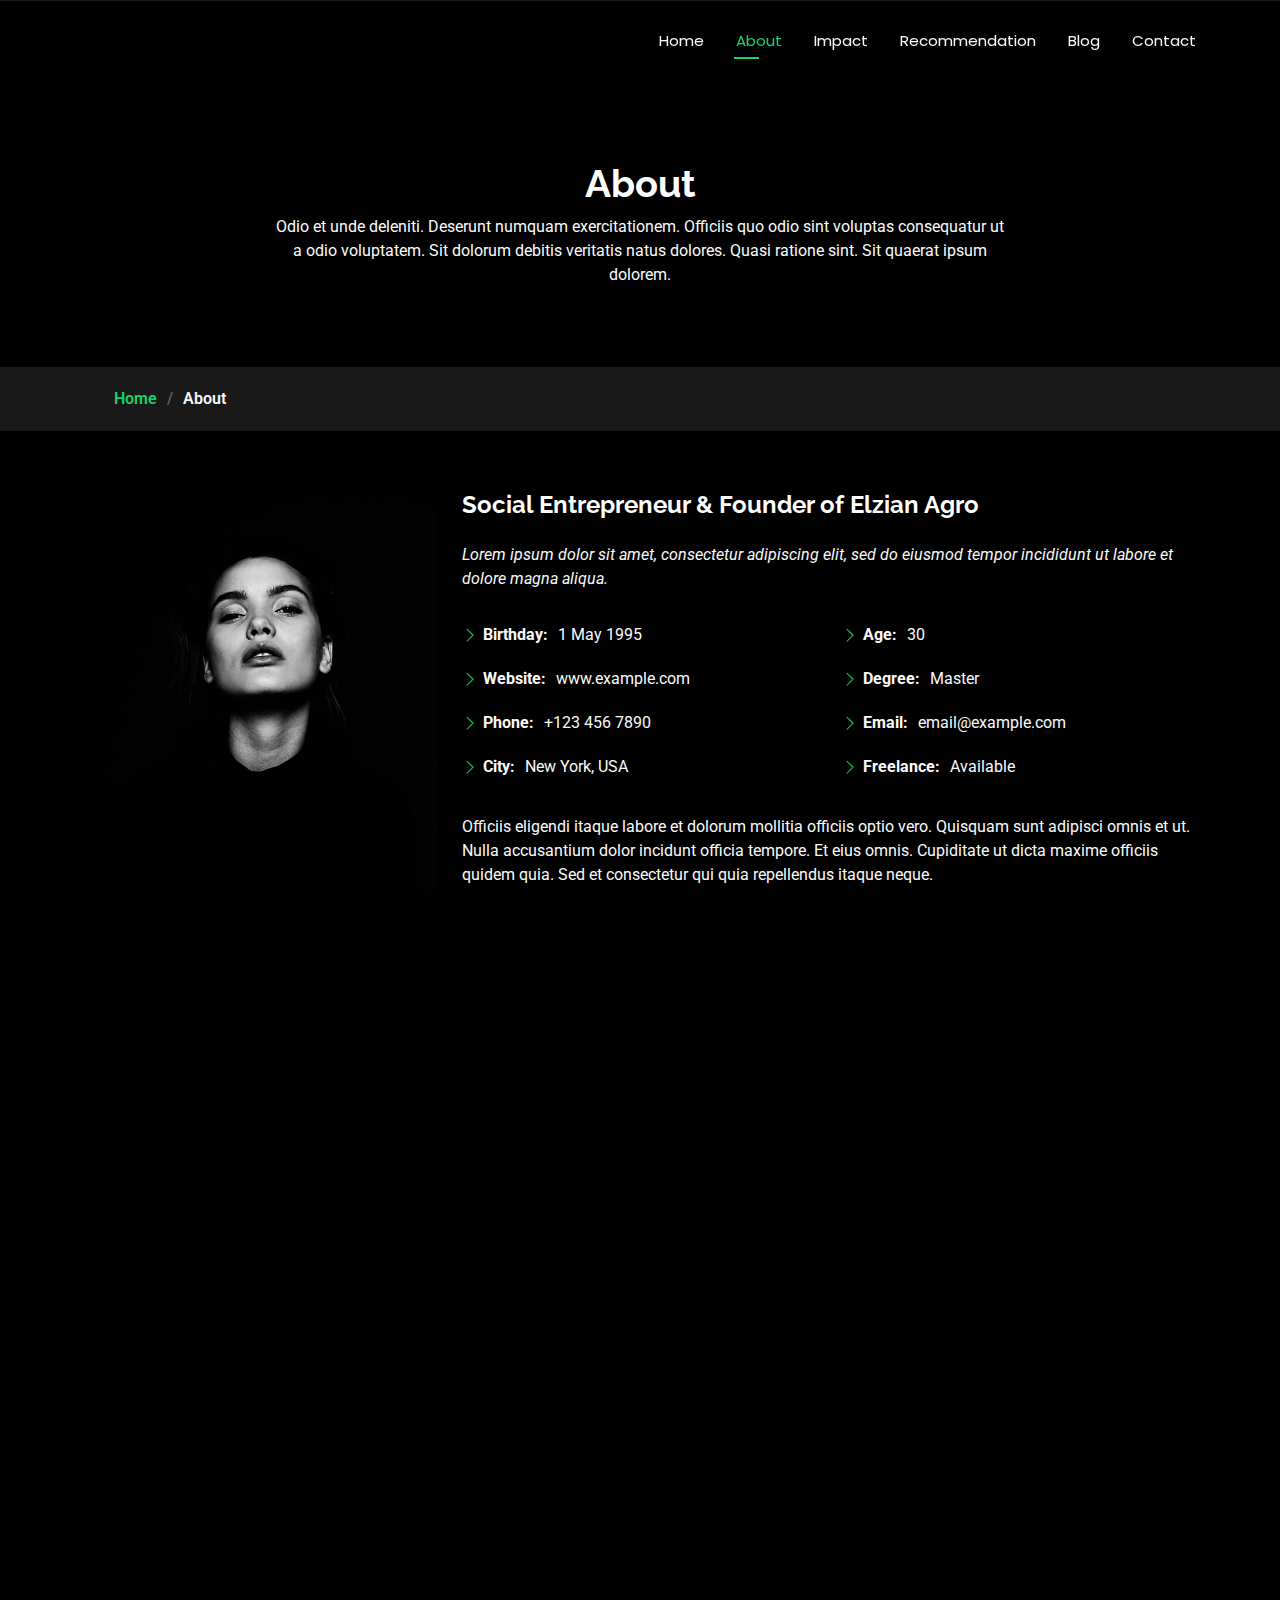
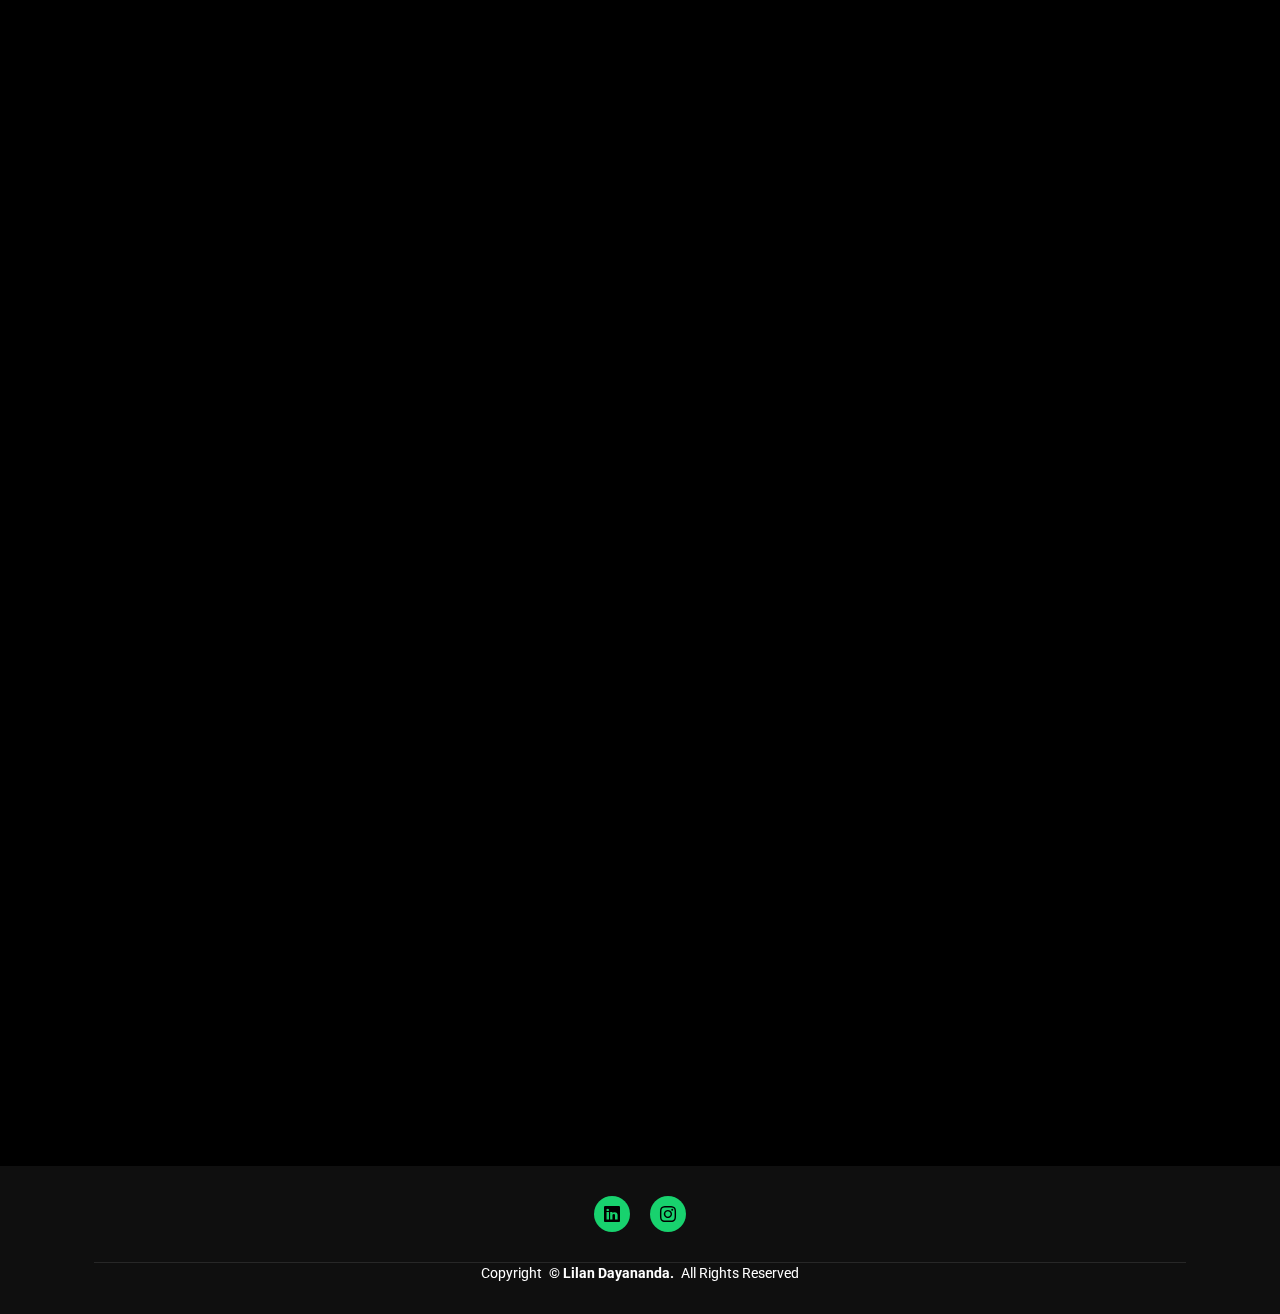
==== commit 9f48246d: "modify pages" ====
--- a/about.html
+++ b/about.html
@@ -3,7 +3,7 @@
   <head>
     <meta charset="utf-8">
     <meta content="width=device-width, initial-scale=1.0" name="viewport">
-    <title>About - Personal Bootstrap Template</title>
+    <title>Lilan Dayananda</title>
     <meta name="description" content="">
     <meta name="keywords" content="">
 
@@ -80,7 +80,7 @@
               <img src="assets/img/profile-img.jpg" class="img-fluid" alt="">
             </div>
             <div class="col-lg-8 content">
-              <h2>UI/UX Designer &amp; Web Developer.</h2>
+              <h2>Social Entrepreneur &amp; Founder of Elzian Agro</h2>
               <p class="fst-italic py-3">
                 Lorem ipsum dolor sit amet, consectetur adipiscing elit, sed do eiusmod tempor incididunt ut labore et dolore
                 magna aliqua.
--- a/assets/css/main.css
+++ b/assets/css/main.css
@@ -12,13 +12,15 @@
 --------------------------------------------------------------*/
 /* Fonts */
 :root {
-  --default-font: "Roboto",  system-ui, -apple-system, "Segoe UI", Roboto, "Helvetica Neue", Arial, "Noto Sans", "Liberation Sans", sans-serif, "Apple Color Emoji", "Segoe UI Emoji", "Segoe UI Symbol", "Noto Color Emoji";
-  --heading-font: "Raleway",  sans-serif;
-  --nav-font: "Poppins",  sans-serif;
+  --default-font: "Roboto", system-ui, -apple-system, "Segoe UI", Roboto, "Helvetica Neue", Arial, "Noto Sans",
+    "Liberation Sans", sans-serif, "Apple Color Emoji", "Segoe UI Emoji", "Segoe UI Symbol",
+    "Noto Color Emoji";
+  --heading-font: "Raleway", sans-serif;
+  --nav-font: "Poppins", sans-serif;
 }
 
 /* Global Colors - The following color variables are used throughout the website. Updating them here will change the color scheme of the entire website */
-:root { 
+:root {
   --background-color: #000000; /* Background color for the entire website, including individual sections */
   --default-color: #fafafa; /* Default color used for the majority of the text content across the entire website */
   --heading-color: #ffffff; /* Color for headings, subheadings and title throughout the website */
@@ -29,7 +31,7 @@
 
 /* Nav Menu Colors - The following color variables are used specifically for the navigation menu. They are separate from the global colors to allow for more customization options */
 :root {
-  --nav-color: #fafafa;  /* The default color of the main navmenu links */
+  --nav-color: #fafafa; /* The default color of the main navmenu links */
   --nav-hover-color: #18d26e; /* Applied to main navmenu links when they are hovered over or active */
   --nav-mobile-background-color: #1a1a1a; /* Used as the background color for mobile navigation menu */
   --nav-dropdown-background-color: #1a1a1a; /* Used as the background color for dropdown items that appear when hovering over primary navigation items */
@@ -198,12 +200,12 @@
     position: relative;
   }
 
-  .navmenu>ul>li {
+  .navmenu > ul > li {
     white-space: nowrap;
     padding: 15px 14px;
   }
 
-  .navmenu>ul>li:last-child {
+  .navmenu > ul > li:last-child {
     padding-right: 0;
   }
 
@@ -230,7 +232,7 @@
     transition: 0.3s;
   }
 
-  .navmenu>ul>li>a:before {
+  .navmenu > ul > li > a:before {
     content: "";
     position: absolute;
     height: 2px;
@@ -243,13 +245,13 @@
   }
 
   .navmenu a:hover:before,
-  .navmenu li:hover>a:before,
+  .navmenu li:hover > a:before,
   .navmenu .active:before {
     visibility: visible;
     width: 25px;
   }
 
-  .navmenu li:hover>a,
+  .navmenu li:hover > a,
   .navmenu .active,
   .navmenu .active:focus {
     color: var(--nav-hover-color);
@@ -288,11 +290,11 @@
 
   .navmenu .dropdown ul a:hover,
   .navmenu .dropdown ul .active:hover,
-  .navmenu .dropdown ul li:hover>a {
+  .navmenu .dropdown ul li:hover > a {
     color: var(--nav-dropdown-hover-color);
   }
 
-  .navmenu .dropdown:hover>ul {
+  .navmenu .dropdown:hover > ul {
     opacity: 1;
     top: 100%;
     visibility: visible;
@@ -304,7 +306,7 @@
     visibility: hidden;
   }
 
-  .navmenu .dropdown .dropdown:hover>ul {
+  .navmenu .dropdown .dropdown:hover > ul {
     opacity: 1;
     top: 0;
     left: -100%;
@@ -406,7 +408,7 @@
     background-color: rgba(33, 37, 41, 0.1);
   }
 
-  .navmenu .dropdown>.dropdown-active {
+  .navmenu .dropdown > .dropdown-active {
     display: block;
     background-color: rgba(33, 37, 41, 0.03);
   }
@@ -433,7 +435,7 @@
     transition: 0.3s;
   }
 
-  .mobile-nav-active .navmenu>ul {
+  .mobile-nav-active .navmenu > ul {
     display: block;
   }
 }
@@ -610,11 +612,11 @@
   font-weight: 600;
 }
 
-.page-title nav ol li+li {
+.page-title nav ol li + li {
   padding-left: 10px;
 }
 
-.page-title nav ol li+li::before {
+.page-title nav ol li + li::before {
   content: "/";
   display: inline-block;
   padding-right: 10px;
@@ -634,7 +636,6 @@
 }
 
 @media (max-width: 1199px) {
-
   section,
   .section {
     scroll-margin-top: 66px;
@@ -1240,7 +1241,6 @@
 }
 
 .portfolio .portfolio-content {
-  position: relative;
   overflow: hidden;
 }
 
@@ -1248,65 +1248,134 @@
   transition: 0.3s;
 }
 
-.portfolio .portfolio-content .portfolio-info {
-  opacity: 0;
-  position: absolute;
-  inset: 0;
-  z-index: 3;
-  transition: all ease-in-out 0.3s;
-  background: rgba(0, 0, 0, 0.6);
-  padding: 15px;
-}
-
-.portfolio .portfolio-content .portfolio-info h4 {
-  font-size: 14px;
-  padding: 5px 10px;
+.portfolio .portfolio-info {
+  margin-top: 10px;
+}
+
+.portfolio .portfolio-info h4 {
+  font-size: 18px;
   font-weight: 400;
   color: #ffffff;
   display: inline-block;
-  background-color: var(--accent-color);
-}
-
-.portfolio .portfolio-content .portfolio-info p {
-  position: absolute;
-  bottom: 10px;
-  text-align: center;
-  display: inline-block;
-  left: 0;
-  right: 0;
-  font-size: 16px;
+}
+
+.portfolio .portfolio-info p {
+  font-size: 15px;
   font-weight: 600;
   color: rgba(255, 255, 255, 0.8);
-}
-
-.portfolio .portfolio-content .portfolio-info .preview-link,
-.portfolio .portfolio-content .portfolio-info .details-link {
-  position: absolute;
-  left: calc(50% - 40px);
-  font-size: 26px;
-  top: calc(50% - 14px);
-  color: #fff;
-  transition: 0.3s;
-  line-height: 1.2;
-}
-
-.portfolio .portfolio-content .portfolio-info .preview-link:hover,
-.portfolio .portfolio-content .portfolio-info .details-link:hover {
-  color: var(--accent-color);
-}
-
-.portfolio .portfolio-content .portfolio-info .details-link {
-  left: 50%;
-  font-size: 34px;
-  line-height: 0;
-}
-
-.portfolio .portfolio-content:hover .portfolio-info {
-  opacity: 1;
+  text-align: justify;
 }
 
 .portfolio .portfolio-content:hover img {
   transform: scale(1.1);
+}
+
+/* Impact popup box overlay */
+.popup {
+    display: none; /* Hide by default */
+    position: fixed;
+    z-index: 1000;
+    left: 0;
+    top: 0;
+    width: 100%;
+    height: 100%;
+    background-color: rgba(0, 0, 0, 0.5);
+    align-items: center;
+    justify-content: center;
+    opacity: 0; /* Start as invisible */
+    transition: opacity 0.3s ease, visibility 0.3s ease;
+    visibility: hidden; /* Hide by default */
+}
+
+/* Popup content */
+.popup-content {
+    background-color: #fff;
+    padding: 20px;
+    border-radius: 10px;
+    position: relative;
+    max-width: 80%;
+    max-height: 80%;
+    overflow: hidden;
+}
+
+/* Show the popup */
+.popup.show {
+    display: flex;
+    opacity: 1; /* Fade in */
+    visibility: visible; /* Ensure it's visible */
+}
+
+/* Hide the popup */
+.popup.hide {
+    opacity: 0; /* Fade out */
+    visibility: hidden; /* Hide */
+}
+
+/* Slide container */
+.portfolio .slides {
+  position: relative;
+}
+
+/* Individual slide */
+.portfolio .slide {
+  display: none;
+  text-align: center;
+  display: flex;
+  flex-direction: column;
+}
+
+/* Display the first slide by default */
+.portfolio .slide:first-child {
+  display: block;
+}
+
+/* Previous and Next arrows */
+.portfolio .prev-arrow,
+.portfolio .next-arrow {
+  cursor: pointer;
+  position: absolute;
+  top: 50%;
+  padding: 16px;
+  color: white;
+  font-weight: bold;
+  font-size: 24px;
+  user-select: none;
+  z-index: 1;
+}
+
+.portfolio .prev-arrow {
+  left: 10px;
+}
+
+.portfolio .next-arrow {
+  right: 10px;
+}
+
+.portfolio .prev-arrow:hover,
+.portfolio .next-arrow:hover {
+  background-color: rgba(0, 0, 0, 0.8);
+  border-radius: 50%;
+}
+
+.portfolio .close-btn {
+  position: absolute;
+  top: 10px;
+  right: 10px;
+  font-size: 24px;
+  cursor: pointer;
+  color: red;
+}
+
+.portfolio .popup .popup-content .slides .slide img {
+  width: 500px;
+}
+
+.portfolio .popup .popup-content .slides .slide h4 {
+  color: black;
+}
+
+.portfolio .popup .popup-content .slides .slide p {
+  color: black;
 }
 
 /*--------------------------------------------------------------
@@ -1352,7 +1421,7 @@
   font-size: 15px;
 }
 
-.portfolio-details .portfolio-info ul li+li {
+.portfolio-details .portfolio-info ul li + li {
   margin-top: 10px;
 }
 
@@ -1437,8 +1506,8 @@
   }
 }
 
-.contact .php-email-form input[type=text],
-.contact .php-email-form input[type=email],
+.contact .php-email-form input[type="text"],
+.contact .php-email-form input[type="email"],
 .contact .php-email-form textarea {
   color: var(--default-color);
   background-color: color-mix(in srgb, var(--background-color), transparent 50%);
@@ -1449,19 +1518,19 @@
   border-radius: 0;
 }
 
-.contact .php-email-form input[type=text]:focus,
-.contact .php-email-form input[type=email]:focus,
+.contact .php-email-form input[type="text"]:focus,
+.contact .php-email-form input[type="email"]:focus,
 .contact .php-email-form textarea:focus {
   border-color: var(--accent-color);
 }
 
-.contact .php-email-form input[type=text]::placeholder,
-.contact .php-email-form input[type=email]::placeholder,
+.contact .php-email-form input[type="text"]::placeholder,
+.contact .php-email-form input[type="email"]::placeholder,
 .contact .php-email-form textarea::placeholder {
   color: color-mix(in srgb, var(--default-color), transparent 70%);
 }
 
-.contact .php-email-form button[type=submit] {
+.contact .php-email-form button[type="submit"] {
   color: var(--contrast-color);
   background: var(--accent-color);
   border: 0;
@@ -1470,6 +1539,6 @@
   border-radius: 50px;
 }
 
-.contact .php-email-form button[type=submit]:hover {
+.contact .php-email-form button[type="submit"]:hover {
   background: color-mix(in srgb, var(--accent-color), transparent 20%);
-}+}
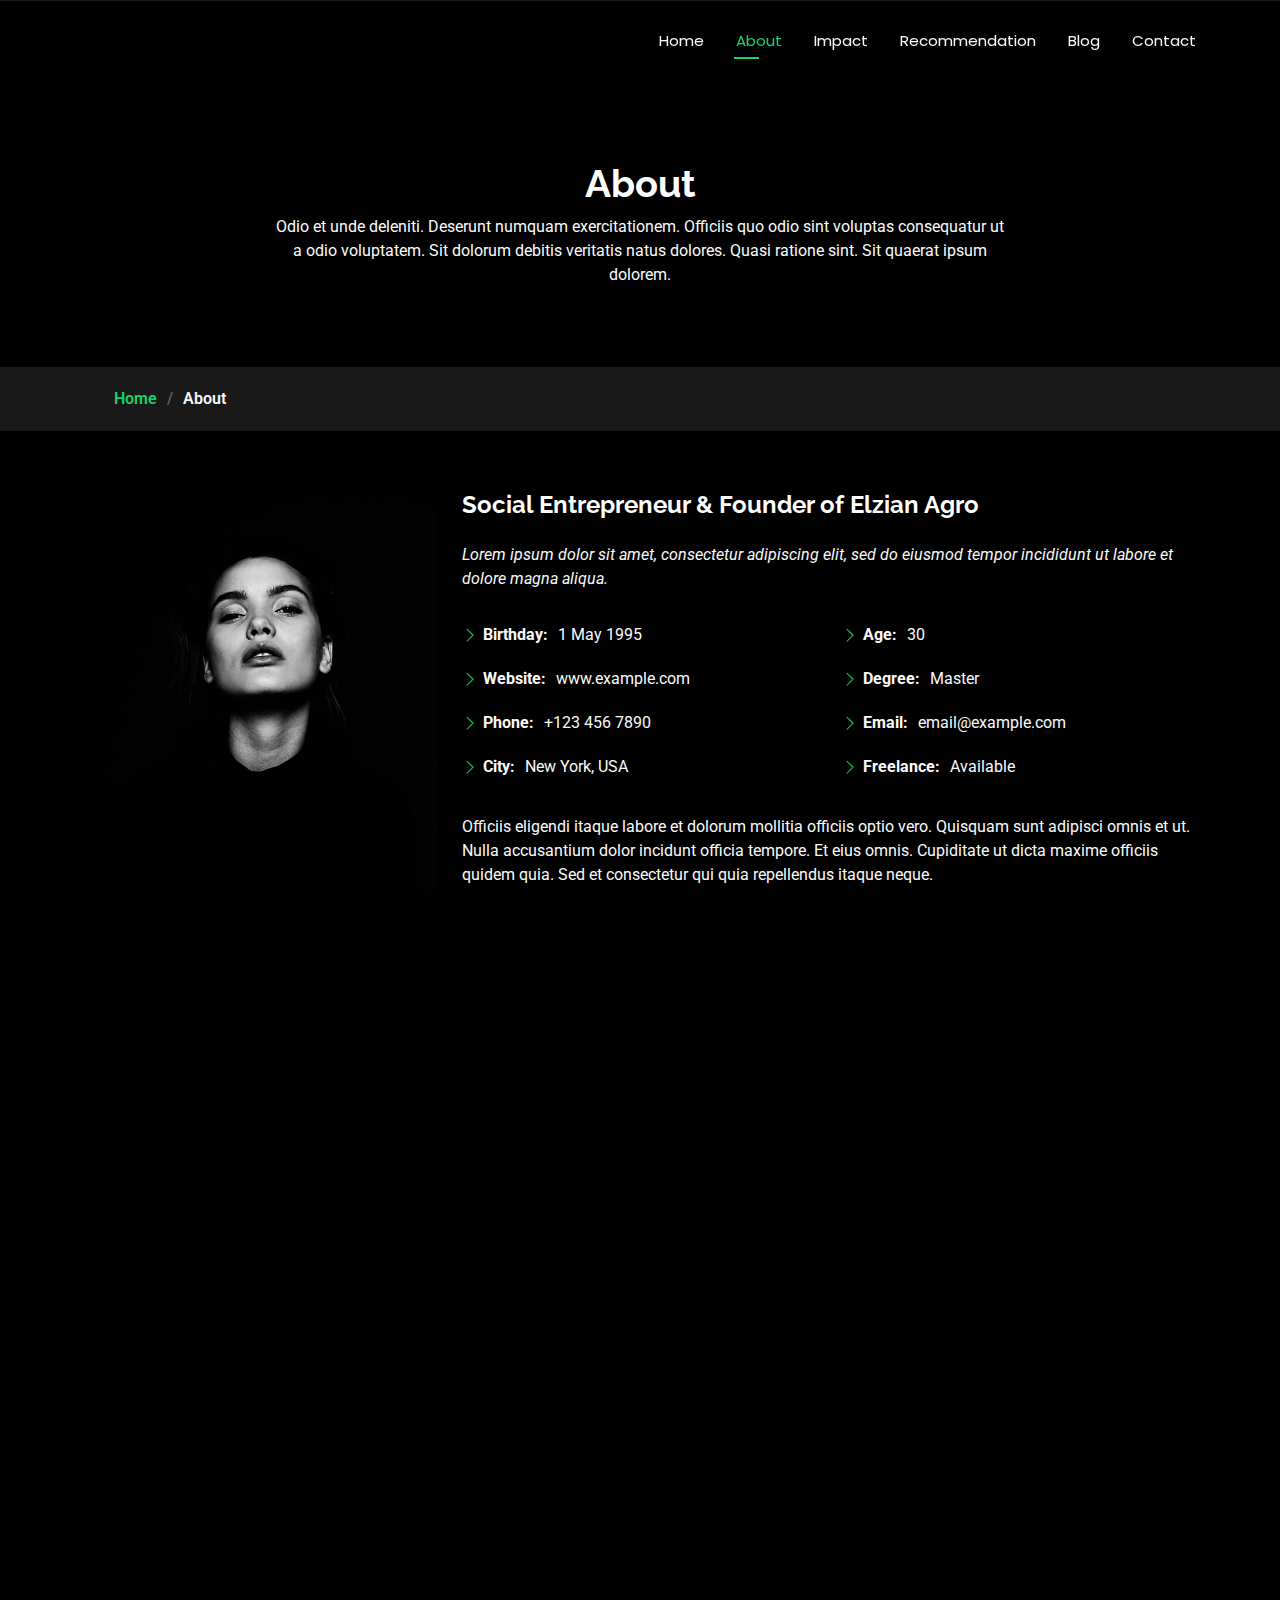
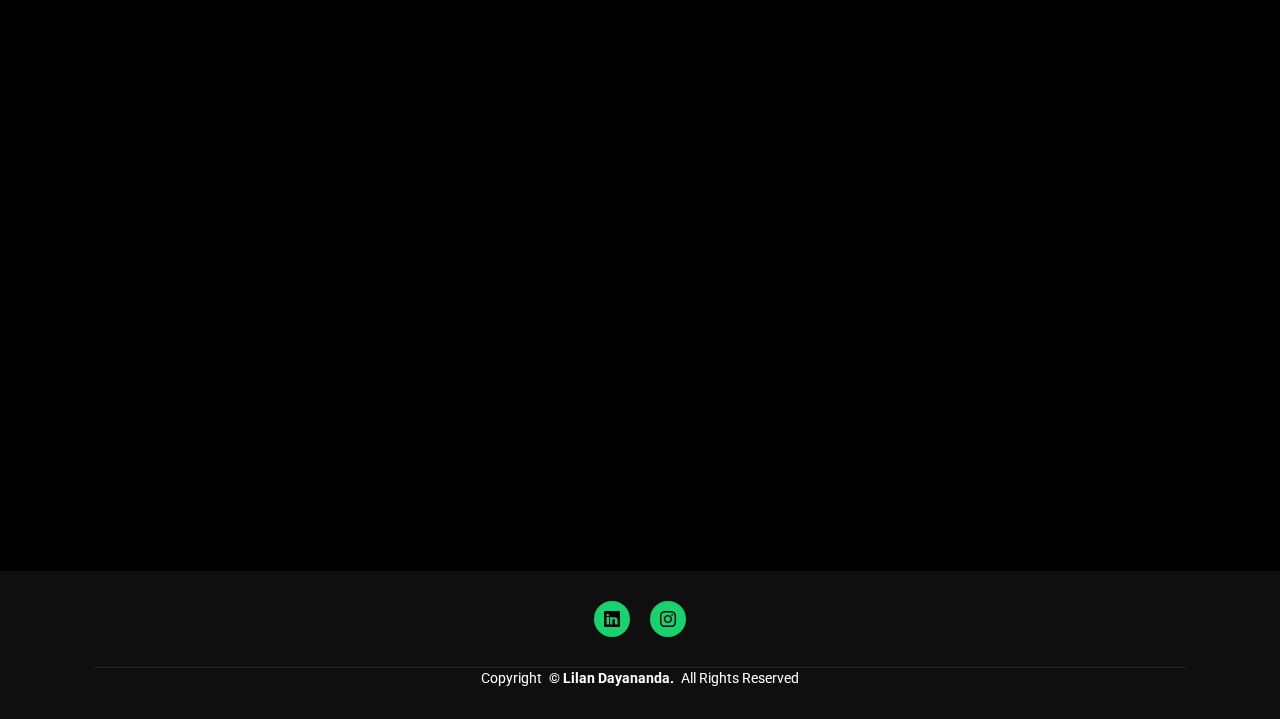
==== commit 8d9be923: "modify pages" ====
--- a/about.html
+++ b/about.html
@@ -1,34 +1,35 @@
 <!DOCTYPE html>
 <html lang="en">
   <head>
-    <meta charset="utf-8">
-    <meta content="width=device-width, initial-scale=1.0" name="viewport">
+    <meta charset="utf-8" />
+    <meta content="width=device-width, initial-scale=1.0" name="viewport" />
     <title>Lilan Dayananda</title>
-    <meta name="description" content="">
-    <meta name="keywords" content="">
+    <meta name="description" content="" />
+    <meta name="keywords" content="" />
 
     <!-- Favicons -->
-    <link href="assets/img/favicon.png" rel="icon">
-    <link href="assets/img/apple-touch-icon.png" rel="apple-touch-icon">
+    <link href="assets/img/favicon.png" rel="icon" />
+    <link href="assets/img/apple-touch-icon.png" rel="apple-touch-icon" />
 
     <!-- Fonts -->
-    <link href="https://fonts.googleapis.com" rel="preconnect">
-    <link href="https://fonts.gstatic.com" rel="preconnect" crossorigin>
-    <link href="https://fonts.googleapis.com/css2?family=Roboto:ital,wght@0,100;0,300;0,400;0,500;0,700;0,900;1,100;1,300;1,400;1,500;1,700;1,900&family=Poppins:ital,wght@0,100;0,200;0,300;0,400;0,500;0,600;0,700;0,800;0,900;1,100;1,200;1,300;1,400;1,500;1,600;1,700;1,800;1,900&family=Raleway:ital,wght@0,100;0,200;0,300;0,400;0,500;0,600;0,700;0,800;0,900;1,100;1,200;1,300;1,400;1,500;1,600;1,700;1,800;1,900&display=swap" rel="stylesheet">
+    <link href="https://fonts.googleapis.com" rel="preconnect" />
+    <link href="https://fonts.gstatic.com" rel="preconnect" crossorigin />
+    <link
+      href="https://fonts.googleapis.com/css2?family=Roboto:ital,wght@0,100;0,300;0,400;0,500;0,700;0,900;1,100;1,300;1,400;1,500;1,700;1,900&family=Poppins:ital,wght@0,100;0,200;0,300;0,400;0,500;0,600;0,700;0,800;0,900;1,100;1,200;1,300;1,400;1,500;1,600;1,700;1,800;1,900&family=Raleway:ital,wght@0,100;0,200;0,300;0,400;0,500;0,600;0,700;0,800;0,900;1,100;1,200;1,300;1,400;1,500;1,600;1,700;1,800;1,900&display=swap"
+      rel="stylesheet" />
 
     <!-- Vendor CSS Files -->
-    <link href="assets/vendor/bootstrap/css/bootstrap.min.css" rel="stylesheet">
-    <link href="assets/vendor/bootstrap-icons/bootstrap-icons.css" rel="stylesheet">
-    <link href="assets/vendor/aos/aos.css" rel="stylesheet">
-    <link href="assets/vendor/swiper/swiper-bundle.min.css" rel="stylesheet">
-    <link href="assets/vendor/glightbox/css/glightbox.min.css" rel="stylesheet">
+    <link href="assets/vendor/bootstrap/css/bootstrap.min.css" rel="stylesheet" />
+    <link href="assets/vendor/bootstrap-icons/bootstrap-icons.css" rel="stylesheet" />
+    <link href="assets/vendor/aos/aos.css" rel="stylesheet" />
+    <link href="assets/vendor/swiper/swiper-bundle.min.css" rel="stylesheet" />
+    <link href="assets/vendor/glightbox/css/glightbox.min.css" rel="stylesheet" />
 
     <!-- Main CSS File -->
-    <link href="assets/css/main.css" rel="stylesheet">
+    <link href="assets/css/main.css" rel="stylesheet" />
   </head>
 
   <body class="about-page">
-
     <header id="header" class="header d-flex align-items-center fixed-top">
       <div
         class="container-fluid container-xl position-relative d-flex align-items-center justify-content-end">
@@ -47,7 +48,6 @@
     </header>
 
     <main class="main">
-
       <!-- Page Title -->
       <div class="page-title" data-aos="fade">
         <div class="heading">
@@ -55,7 +55,11 @@
             <div class="row d-flex justify-content-center text-center">
               <div class="col-lg-8">
                 <h1>About</h1>
-                <p class="mb-0">Odio et unde deleniti. Deserunt numquam exercitationem. Officiis quo odio sint voluptas consequatur ut a odio voluptatem. Sit dolorum debitis veritatis natus dolores. Quasi ratione sint. Sit quaerat ipsum dolorem.</p>
+                <p class="mb-0">
+                  Odio et unde deleniti. Deserunt numquam exercitationem. Officiis quo odio sint voluptas
+                  consequatur ut a odio voluptatem. Sit dolorum debitis veritatis natus dolores. Quasi ratione
+                  sint. Sit quaerat ipsum dolorem.
+                </p>
               </div>
             </div>
           </div>
@@ -68,381 +72,333 @@
             </ol>
           </div>
         </nav>
-      </div><!-- End Page Title -->
+      </div>
+      <!-- End Page Title -->
 
       <!-- About Section -->
       <section id="about" class="about section">
-
         <div class="container" data-aos="fade-up" data-aos-delay="100">
-
           <div class="row gy-4 justify-content-center">
             <div class="col-lg-4">
-              <img src="assets/img/profile-img.jpg" class="img-fluid" alt="">
+              <img src="assets/img/profile-img.jpg" class="img-fluid" alt="" />
             </div>
             <div class="col-lg-8 content">
               <h2>Social Entrepreneur &amp; Founder of Elzian Agro</h2>
               <p class="fst-italic py-3">
-                Lorem ipsum dolor sit amet, consectetur adipiscing elit, sed do eiusmod tempor incididunt ut labore et dolore
-                magna aliqua.
+                Lorem ipsum dolor sit amet, consectetur adipiscing elit, sed do eiusmod tempor incididunt ut
+                labore et dolore magna aliqua.
               </p>
               <div class="row">
                 <div class="col-lg-6">
                   <ul>
-                    <li><i class="bi bi-chevron-right"></i> <strong>Birthday:</strong> <span>1 May 1995</span></li>
-                    <li><i class="bi bi-chevron-right"></i> <strong>Website:</strong> <span>www.example.com</span></li>
-                    <li><i class="bi bi-chevron-right"></i> <strong>Phone:</strong> <span>+123 456 7890</span></li>
-                    <li><i class="bi bi-chevron-right"></i> <strong>City:</strong> <span>New York, USA</span></li>
+                    <li>
+                      <i class="bi bi-chevron-right"></i> <strong>Birthday:</strong> <span>1 May 1995</span>
+                    </li>
+                    <li>
+                      <i class="bi bi-chevron-right"></i> <strong>Website:</strong>
+                      <span>www.example.com</span>
+                    </li>
+                    <li>
+                      <i class="bi bi-chevron-right"></i> <strong>Phone:</strong> <span>+123 456 7890</span>
+                    </li>
+                    <li>
+                      <i class="bi bi-chevron-right"></i> <strong>City:</strong> <span>New York, USA</span>
+                    </li>
                   </ul>
                 </div>
                 <div class="col-lg-6">
                   <ul>
                     <li><i class="bi bi-chevron-right"></i> <strong>Age:</strong> <span>30</span></li>
                     <li><i class="bi bi-chevron-right"></i> <strong>Degree:</strong> <span>Master</span></li>
-                    <li><i class="bi bi-chevron-right"></i> <strong>Email:</strong> <span>email@example.com</span></li>
-                    <li><i class="bi bi-chevron-right"></i> <strong>Freelance:</strong> <span>Available</span></li>
+                    <li>
+                      <i class="bi bi-chevron-right"></i> <strong>Email:</strong>
+                      <span>email@example.com</span>
+                    </li>
+                    <li>
+                      <i class="bi bi-chevron-right"></i> <strong>Freelance:</strong> <span>Available</span>
+                    </li>
                   </ul>
                 </div>
               </div>
               <p class="py-3">
-                Officiis eligendi itaque labore et dolorum mollitia officiis optio vero. Quisquam sunt adipisci omnis et ut. Nulla accusantium dolor incidunt officia tempore. Et eius omnis.
-                Cupiditate ut dicta maxime officiis quidem quia. Sed et consectetur qui quia repellendus itaque neque.
+                Officiis eligendi itaque labore et dolorum mollitia officiis optio vero. Quisquam sunt
+                adipisci omnis et ut. Nulla accusantium dolor incidunt officia tempore. Et eius omnis.
+                Cupiditate ut dicta maxime officiis quidem quia. Sed et consectetur qui quia repellendus
+                itaque neque.
               </p>
             </div>
           </div>
-
-        </div>
-
-      </section><!-- /About Section -->
+        </div>
+      </section>
+      <!-- /About Section -->
 
       <!-- Stats Section -->
       <section id="stats" class="stats section">
-
         <div class="container" data-aos="fade-up" data-aos-delay="100">
-
           <div class="row gy-4">
-
             <div class="col-lg-3 col-md-6 d-flex flex-column align-items-center">
               <i class="bi bi-emoji-smile"></i>
               <div class="stats-item">
-                <span data-purecounter-start="0" data-purecounter-end="232" data-purecounter-duration="1" class="purecounter"></span>
+                <span
+                  data-purecounter-start="0"
+                  data-purecounter-end="232"
+                  data-purecounter-duration="1"
+                  class="purecounter"></span>
                 <p>Happy Clients</p>
               </div>
-            </div><!-- End Stats Item -->
+            </div>
+            <!-- End Stats Item -->
 
             <div class="col-lg-3 col-md-6 d-flex flex-column align-items-center">
               <i class="bi bi-journal-richtext"></i>
               <div class="stats-item">
-                <span data-purecounter-start="0" data-purecounter-end="521" data-purecounter-duration="1" class="purecounter"></span>
+                <span
+                  data-purecounter-start="0"
+                  data-purecounter-end="521"
+                  data-purecounter-duration="1"
+                  class="purecounter"></span>
                 <p>Projects</p>
               </div>
-            </div><!-- End Stats Item -->
+            </div>
+            <!-- End Stats Item -->
 
             <div class="col-lg-3 col-md-6 d-flex flex-column align-items-center">
               <i class="bi bi-headset"></i>
               <div class="stats-item">
-                <span data-purecounter-start="0" data-purecounter-end="1463" data-purecounter-duration="1" class="purecounter"></span>
+                <span
+                  data-purecounter-start="0"
+                  data-purecounter-end="1463"
+                  data-purecounter-duration="1"
+                  class="purecounter"></span>
                 <p>Hours Of Support</p>
               </div>
-            </div><!-- End Stats Item -->
+            </div>
+            <!-- End Stats Item -->
 
             <div class="col-lg-3 col-md-6 d-flex flex-column align-items-center">
               <i class="bi bi-people"></i>
               <div class="stats-item">
-                <span data-purecounter-start="0" data-purecounter-end="15" data-purecounter-duration="1" class="purecounter"></span>
+                <span
+                  data-purecounter-start="0"
+                  data-purecounter-end="15"
+                  data-purecounter-duration="1"
+                  class="purecounter"></span>
                 <p>Hard Workers</p>
               </div>
-            </div><!-- End Stats Item -->
-
-          </div>
-
-        </div>
-
-      </section><!-- /Stats Section -->
+            </div>
+            <!-- End Stats Item -->
+          </div>
+        </div>
+      </section>
+      <!-- /Stats Section -->
 
       <!-- Skills Section -->
       <section id="skills" class="skills section">
-
         <!-- Section Title -->
         <div class="container section-title" data-aos="fade-up">
           <h2>Skills</h2>
           <div><span>My</span> <span class="description-title">Skills</span></div>
-        </div><!-- End Section Title -->
+        </div>
+        <!-- End Section Title -->
 
         <div class="container" data-aos="fade-up" data-aos-delay="100">
-
           <div class="row skills-content skills-animation">
-
             <div class="col-lg-6">
-
               <div class="progress">
                 <span class="skill"><span>HTML</span> <i class="val">100%</i></span>
                 <div class="progress-bar-wrap">
-                  <div class="progress-bar" role="progressbar" aria-valuenow="100" aria-valuemin="0" aria-valuemax="100"></div>
-                </div>
-              </div><!-- End Skills Item -->
+                  <div
+                    class="progress-bar"
+                    role="progressbar"
+                    aria-valuenow="100"
+                    aria-valuemin="0"
+                    aria-valuemax="100"></div>
+                </div>
+              </div>
+              <!-- End Skills Item -->
 
               <div class="progress">
                 <span class="skill"><span>CSS</span> <i class="val">90%</i></span>
                 <div class="progress-bar-wrap">
-                  <div class="progress-bar" role="progressbar" aria-valuenow="90" aria-valuemin="0" aria-valuemax="100"></div>
-                </div>
-              </div><!-- End Skills Item -->
+                  <div
+                    class="progress-bar"
+                    role="progressbar"
+                    aria-valuenow="90"
+                    aria-valuemin="0"
+                    aria-valuemax="100"></div>
+                </div>
+              </div>
+              <!-- End Skills Item -->
 
               <div class="progress">
                 <span class="skill"><span>JavaScript</span> <i class="val">75%</i></span>
                 <div class="progress-bar-wrap">
-                  <div class="progress-bar" role="progressbar" aria-valuenow="75" aria-valuemin="0" aria-valuemax="100"></div>
-                </div>
-              </div><!-- End Skills Item -->
-
+                  <div
+                    class="progress-bar"
+                    role="progressbar"
+                    aria-valuenow="75"
+                    aria-valuemin="0"
+                    aria-valuemax="100"></div>
+                </div>
+              </div>
+              <!-- End Skills Item -->
             </div>
 
             <div class="col-lg-6">
-
               <div class="progress">
                 <span class="skill"><span>PHP</span> <i class="val">80%</i></span>
                 <div class="progress-bar-wrap">
-                  <div class="progress-bar" role="progressbar" aria-valuenow="80" aria-valuemin="0" aria-valuemax="100"></div>
-                </div>
-              </div><!-- End Skills Item -->
+                  <div
+                    class="progress-bar"
+                    role="progressbar"
+                    aria-valuenow="80"
+                    aria-valuemin="0"
+                    aria-valuemax="100"></div>
+                </div>
+              </div>
+              <!-- End Skills Item -->
 
               <div class="progress">
                 <span class="skill"><span>WordPress/CMS</span> <i class="val">90%</i></span>
                 <div class="progress-bar-wrap">
-                  <div class="progress-bar" role="progressbar" aria-valuenow="90" aria-valuemin="0" aria-valuemax="100"></div>
-                </div>
-              </div><!-- End Skills Item -->
+                  <div
+                    class="progress-bar"
+                    role="progressbar"
+                    aria-valuenow="90"
+                    aria-valuemin="0"
+                    aria-valuemax="100"></div>
+                </div>
+              </div>
+              <!-- End Skills Item -->
 
               <div class="progress">
                 <span class="skill"><span>Photoshop</span> <i class="val">55%</i></span>
                 <div class="progress-bar-wrap">
-                  <div class="progress-bar" role="progressbar" aria-valuenow="55" aria-valuemin="0" aria-valuemax="100"></div>
-                </div>
-              </div><!-- End Skills Item -->
-
-            </div>
-
-          </div>
-
-        </div>
-
-      </section><!-- /Skills Section -->
+                  <div
+                    class="progress-bar"
+                    role="progressbar"
+                    aria-valuenow="55"
+                    aria-valuemin="0"
+                    aria-valuemax="100"></div>
+                </div>
+              </div>
+              <!-- End Skills Item -->
+            </div>
+          </div>
+        </div>
+      </section>
+      <!-- /Skills Section -->
 
       <!-- Interests Section -->
       <section id="interests" class="interests section">
-
         <!-- Section Title -->
         <div class="container section-title" data-aos="fade-up">
           <h2>Features</h2>
           <div><span>I'm</span> <span class="description-title">interested in</span></div>
-        </div><!-- End Section Title -->
+        </div>
+        <!-- End Section Title -->
 
         <div class="container">
-
           <div class="row gy-4">
-
             <div class="col-lg-3 col-md-4" data-aos="fade-up" data-aos-delay="100">
               <div class="features-item">
-                <i class="bi bi-eye" style="color: #ffbb2c;"></i>
+                <i class="bi bi-eye" style="color: #ffbb2c"></i>
                 <h3><a href="" class="stretched-link">Lorem Ipsum</a></h3>
               </div>
-            </div><!-- End Feature Item -->
+            </div>
+            <!-- End Feature Item -->
 
             <div class="col-lg-3 col-md-4" data-aos="fade-up" data-aos-delay="200">
               <div class="features-item">
-                <i class="bi bi-infinity" style="color: #5578ff;"></i>
+                <i class="bi bi-infinity" style="color: #5578ff"></i>
                 <h3><a href="" class="stretched-link">Dolor Sitema</a></h3>
               </div>
-            </div><!-- End Feature Item -->
+            </div>
+            <!-- End Feature Item -->
 
             <div class="col-lg-3 col-md-4" data-aos="fade-up" data-aos-delay="300">
               <div class="features-item">
-                <i class="bi bi-mortarboard" style="color: #e80368;"></i>
+                <i class="bi bi-mortarboard" style="color: #e80368"></i>
                 <h3><a href="" class="stretched-link">Sed perspiciatis</a></h3>
               </div>
-            </div><!-- End Feature Item -->
+            </div>
+            <!-- End Feature Item -->
 
             <div class="col-lg-3 col-md-4" data-aos="fade-up" data-aos-delay="400">
               <div class="features-item">
-                <i class="bi bi-nut" style="color: #e361ff;"></i>
+                <i class="bi bi-nut" style="color: #e361ff"></i>
                 <h3><a href="" class="stretched-link">Magni Dolores</a></h3>
               </div>
-            </div><!-- End Feature Item -->
+            </div>
+            <!-- End Feature Item -->
 
             <div class="col-lg-3 col-md-4" data-aos="fade-up" data-aos-delay="500">
               <div class="features-item">
-                <i class="bi bi-shuffle" style="color: #47aeff;"></i>
+                <i class="bi bi-shuffle" style="color: #47aeff"></i>
                 <h3><a href="" class="stretched-link">Nemo Enim</a></h3>
               </div>
-            </div><!-- End Feature Item -->
+            </div>
+            <!-- End Feature Item -->
 
             <div class="col-lg-3 col-md-4" data-aos="fade-up" data-aos-delay="600">
               <div class="features-item">
-                <i class="bi bi-star" style="color: #ffa76e;"></i>
+                <i class="bi bi-star" style="color: #ffa76e"></i>
                 <h3><a href="" class="stretched-link">Eiusmod Tempor</a></h3>
               </div>
-            </div><!-- End Feature Item -->
+            </div>
+            <!-- End Feature Item -->
 
             <div class="col-lg-3 col-md-4" data-aos="fade-up" data-aos-delay="700">
               <div class="features-item">
-                <i class="bi bi-x-diamond" style="color: #11dbcf;"></i>
+                <i class="bi bi-x-diamond" style="color: #11dbcf"></i>
                 <h3><a href="" class="stretched-link">Midela Teren</a></h3>
               </div>
-            </div><!-- End Feature Item -->
+            </div>
+            <!-- End Feature Item -->
 
             <div class="col-lg-3 col-md-4" data-aos="fade-up" data-aos-delay="800">
               <div class="features-item">
-                <i class="bi bi-camera-video" style="color: #4233ff;"></i>
+                <i class="bi bi-camera-video" style="color: #4233ff"></i>
                 <h3><a href="" class="stretched-link">Pira Neve</a></h3>
               </div>
-            </div><!-- End Feature Item -->
+            </div>
+            <!-- End Feature Item -->
 
             <div class="col-lg-3 col-md-4" data-aos="fade-up" data-aos-delay="900">
               <div class="features-item">
-                <i class="bi bi-command" style="color: #b2904f;"></i>
+                <i class="bi bi-command" style="color: #b2904f"></i>
                 <h3><a href="" class="stretched-link">Dirada Pack</a></h3>
               </div>
-            </div><!-- End Feature Item -->
+            </div>
+            <!-- End Feature Item -->
 
             <div class="col-lg-3 col-md-4" data-aos="fade-up" data-aos-delay="1000">
               <div class="features-item">
-                <i class="bi bi-dribbble" style="color: #b20969;"></i>
+                <i class="bi bi-dribbble" style="color: #b20969"></i>
                 <h3><a href="" class="stretched-link">Moton Ideal</a></h3>
               </div>
-            </div><!-- End Feature Item -->
+            </div>
+            <!-- End Feature Item -->
 
             <div class="col-lg-3 col-md-4" data-aos="fade-up" data-aos-delay="1100">
               <div class="features-item">
-                <i class="bi bi-activity" style="color: #ff5828;"></i>
+                <i class="bi bi-activity" style="color: #ff5828"></i>
                 <h3><a href="" class="stretched-link">Verdo Park</a></h3>
               </div>
-            </div><!-- End Feature Item -->
+            </div>
+            <!-- End Feature Item -->
 
             <div class="col-lg-3 col-md-4" data-aos="fade-up" data-aos-delay="1200">
               <div class="features-item">
-                <i class="bi bi-brightness-high" style="color: #29cc61;"></i>
+                <i class="bi bi-brightness-high" style="color: #29cc61"></i>
                 <h3><a href="" class="stretched-link">Flavor Nivelanda</a></h3>
               </div>
-            </div><!-- End Feature Item -->
-
-          </div>
-
-        </div>
-
-      </section><!-- /Interests Section -->
-
-      <!-- Testimonials Section -->
-      <section id="testimonials" class="testimonials section">
-
-        <!-- Section Title -->
-        <div class="container section-title" data-aos="fade-up">
-          <h2>Testimonials</h2>
-          <div><span>Check my</span> <span class="description-title">Testimonials</span></div>
-        </div><!-- End Section Title -->
-
-        <div class="container" data-aos="fade-up" data-aos-delay="100">
-
-          <div class="swiper init-swiper" data-speed="600" data-delay="5000" data-breakpoints="{ &quot;320&quot;: { &quot;slidesPerView&quot;: 1, &quot;spaceBetween&quot;: 40 }, &quot;1200&quot;: { &quot;slidesPerView&quot;: 3, &quot;spaceBetween&quot;: 40 } }">
-            <script type="application/json" class="swiper-config">
-              {
-                "loop": true,
-                "speed": 600,
-                "autoplay": {
-                  "delay": 5000
-                },
-                "slidesPerView": "auto",
-                "pagination": {
-                  "el": ".swiper-pagination",
-                  "type": "bullets",
-                  "clickable": true
-                },
-                "breakpoints": {
-                  "320": {
-                    "slidesPerView": 1,
-                    "spaceBetween": 40
-                  },
-                  "1200": {
-                    "slidesPerView": 3,
-                    "spaceBetween": 20
-                  }
-                }
-              }
-            </script>
-            <div class="swiper-wrapper">
-
-              <div class="swiper-slide">
-                <div class="testimonial-item" "="">
-              <p>
-                <i class=" bi bi-quote quote-icon-left"></i>
-                  <span>Proin iaculis purus consequat sem cure digni ssim donec porttitora entum suscipit rhoncus. Accusantium quam, ultricies eget id, aliquam eget nibh et. Maecen aliquam, risus at semper.</span>
-                  <i class="bi bi-quote quote-icon-right"></i>
-                  </p>
-                  <img src="assets/img/testimonials/testimonials-1.jpg" class="testimonial-img" alt="">
-                  <h3>Saul Goodman</h3>
-                  <h4>Ceo &amp; Founder</h4>
-                </div>
-              </div><!-- End testimonial item -->
-
-              <div class="swiper-slide">
-                <div class="testimonial-item">
-                  <p>
-                    <i class="bi bi-quote quote-icon-left"></i>
-                    <span>Export tempor illum tamen malis malis eram quae irure esse labore quem cillum quid malis quorum velit fore eram velit sunt aliqua noster fugiat irure amet legam anim culpa.</span>
-                    <i class="bi bi-quote quote-icon-right"></i>
-                  </p>
-                  <img src="assets/img/testimonials/testimonials-2.jpg" class="testimonial-img" alt="">
-                  <h3>Sara Wilsson</h3>
-                  <h4>Designer</h4>
-                </div>
-              </div><!-- End testimonial item -->
-
-              <div class="swiper-slide">
-                <div class="testimonial-item">
-                  <p>
-                    <i class="bi bi-quote quote-icon-left"></i>
-                    <span>Enim nisi quem export duis labore cillum quae magna enim sint quorum nulla quem veniam duis minim tempor labore quem eram duis noster aute amet eram fore quis sint minim.</span>
-                    <i class="bi bi-quote quote-icon-right"></i>
-                  </p>
-                  <img src="assets/img/testimonials/testimonials-3.jpg" class="testimonial-img" alt="">
-                  <h3>Jena Karlis</h3>
-                  <h4>Store Owner</h4>
-                </div>
-              </div><!-- End testimonial item -->
-
-              <div class="swiper-slide">
-                <div class="testimonial-item">
-                  <p>
-                    <i class="bi bi-quote quote-icon-left"></i>
-                    <span>Fugiat enim eram quae cillum dolore dolor amet nulla culpa multos export minim fugiat dolor enim duis veniam ipsum anim magna sunt elit fore quem dolore labore illum veniam.</span>
-                    <i class="bi bi-quote quote-icon-right"></i>
-                  </p>
-                  <img src="assets/img/testimonials/testimonials-4.jpg" class="testimonial-img" alt="">
-                  <h3>Matt Brandon</h3>
-                  <h4>Freelancer</h4>
-                </div>
-              </div><!-- End testimonial item -->
-
-              <div class="swiper-slide">
-                <div class="testimonial-item">
-                  <p>
-                    <i class="bi bi-quote quote-icon-left"></i>
-                    <span>Quis quorum aliqua sint quem legam fore sunt eram irure aliqua veniam tempor noster veniam sunt culpa nulla illum cillum fugiat legam esse veniam culpa fore nisi cillum quid.</span>
-                    <i class="bi bi-quote quote-icon-right"></i>
-                  </p>
-                  <img src="assets/img/testimonials/testimonials-5.jpg" class="testimonial-img" alt="">
-                  <h3>John Larson</h3>
-                  <h4>Entrepreneur</h4>
-                </div>
-              </div><!-- End testimonial item -->
-
-            </div>
-            <div class="swiper-pagination"></div>
-          </div>
-
-        </div>
-
-      </section><!-- /Testimonials Section -->
-
+            </div>
+            <!-- End Feature Item -->
+          </div>
+        </div>
+      </section>
+      <!-- /Interests Section -->
     </main>
 
     <footer id="footer" class="footer dark-background">
@@ -461,7 +417,9 @@
     </footer>
 
     <!-- Scroll Top -->
-    <a href="#" id="scroll-top" class="scroll-top d-flex align-items-center justify-content-center"><i class="bi bi-arrow-up-short"></i></a>
+    <a href="#" id="scroll-top" class="scroll-top d-flex align-items-center justify-content-center"
+      ><i class="bi bi-arrow-up-short"></i
+    ></a>
 
     <!-- Preloader -->
     <div id="preloader"></div>
@@ -480,7 +438,5 @@
 
     <!-- Main JS File -->
     <script src="assets/js/main.js"></script>
-
   </body>
-
-</html>+</html>
--- a/assets/css/main.css
+++ b/assets/css/main.css
@@ -912,87 +912,41 @@
 /*--------------------------------------------------------------
 # Testimonials Section
 --------------------------------------------------------------*/
-.testimonials .testimonials-carousel,
-.testimonials .testimonials-slider {
-  overflow: hidden;
-}
-
-.testimonials .testimonial-item {
-  box-sizing: content-box;
-  min-height: 320px;
-}
-
-.testimonials .testimonial-item .testimonial-img {
-  width: 90px;
+.testimonial-item {
+  border: 1px solid #3c3a3a;
+  border-radius: 10px;
+  padding: 20px;
+  background-color: #1f1c1c;
+}
+
+.testimonial-item .testimonial-text {
+  margin-bottom: 20px;
+  font-style: italic;
+}
+
+.testimonial-item .quote-icon-left,
+.testimonial-item .quote-icon-right {
+  font-size: 24px;
+  color:#18d26e;
+}
+
+.testimonial-item .testimonial-img {
   border-radius: 50%;
-  margin: -40px 0 0 40px;
-  position: relative;
-  z-index: 2;
-  border: 6px solid var(--background-color);
-}
-
-.testimonials .testimonial-item h3 {
-  font-size: 18px;
-  font-weight: bold;
-  margin: 10px 0 5px 45px;
-}
-
-.testimonials .testimonial-item h4 {
-  font-size: 14px;
-  color: color-mix(in srgb, var(--default-color), transparent 20%);
-  margin: 0 0 0 45px;
-}
-
-.testimonials .testimonial-item .quote-icon-left,
-.testimonials .testimonial-item .quote-icon-right {
-  color: color-mix(in srgb, var(--accent-color), transparent 50%);
-  font-size: 26px;
-  line-height: 0;
-}
-
-.testimonials .testimonial-item .quote-icon-left {
-  display: inline-block;
-  left: -5px;
-  position: relative;
-}
-
-.testimonials .testimonial-item .quote-icon-right {
-  display: inline-block;
-  right: -5px;
-  position: relative;
-  top: 10px;
-  transform: scale(-1, -1);
-}
-
-.testimonials .testimonial-item p {
-  font-style: italic;
-  margin: 0 15px 0 15px;
-  padding: 20px 20px 60px 20px;
-  background: var(--surface-color);
-  border-radius: 6px;
-  position: relative;
-  z-index: 1;
-}
-
-.testimonials .swiper-wrapper {
-  height: auto;
-}
-
-.testimonials .swiper-pagination {
-  margin-top: 20px;
-  position: relative;
-}
-
-.testimonials .swiper-pagination .swiper-pagination-bullet {
-  width: 12px;
-  height: 12px;
-  background-color: var(--background-color);
-  opacity: 1;
-  border: 1px solid var(--accent-color);
-}
-
-.testimonials .swiper-pagination .swiper-pagination-bullet-active {
-  background-color: var(--accent-color);
+  width: 80px;
+  height: 80px;
+  object-fit: cover;
+
+}
+
+.testimonial-item h3 {
+  font-size: 1.2em;
+  margin: 0;
+}
+
+.testimonial-item h4 {
+  font-size: 1em;
+  color: #838181;
+  margin: 0;
 }
 
 /*--------------------------------------------------------------
@@ -1272,43 +1226,43 @@
 
 /* Impact popup box overlay */
 .popup {
-    display: none; /* Hide by default */
-    position: fixed;
-    z-index: 1000;
-    left: 0;
-    top: 0;
-    width: 100%;
-    height: 100%;
-    background-color: rgba(0, 0, 0, 0.5);
-    align-items: center;
-    justify-content: center;
-    opacity: 0; /* Start as invisible */
-    transition: opacity 0.3s ease, visibility 0.3s ease;
-    visibility: hidden; /* Hide by default */
+  display: none; /* Hide by default */
+  position: fixed;
+  z-index: 1000;
+  left: 0;
+  top: 0;
+  width: 100%;
+  height: 100%;
+  background-color: rgba(0, 0, 0, 0.5);
+  align-items: center;
+  justify-content: center;
+  opacity: 0; /* Start as invisible */
+  transition: opacity 0.3s ease, visibility 0.3s ease;
+  visibility: hidden; /* Hide by default */
 }
 
 /* Popup content */
 .popup-content {
-    background-color: #fff;
-    padding: 20px;
-    border-radius: 10px;
-    position: relative;
-    max-width: 80%;
-    max-height: 80%;
-    overflow: hidden;
+  background-color: #fff;
+  padding: 20px;
+  border-radius: 10px;
+  position: relative;
+  max-width: 80%;
+  max-height: 80%;
+  overflow: hidden;
 }
 
 /* Show the popup */
 .popup.show {
-    display: flex;
-    opacity: 1; /* Fade in */
-    visibility: visible; /* Ensure it's visible */
+  display: flex;
+  opacity: 1; /* Fade in */
+  visibility: visible; /* Ensure it's visible */
 }
 
 /* Hide the popup */
 .popup.hide {
-    opacity: 0; /* Fade out */
-    visibility: hidden; /* Hide */
+  opacity: 0; /* Fade out */
+  visibility: hidden; /* Hide */
 }
 
 /* Slide container */
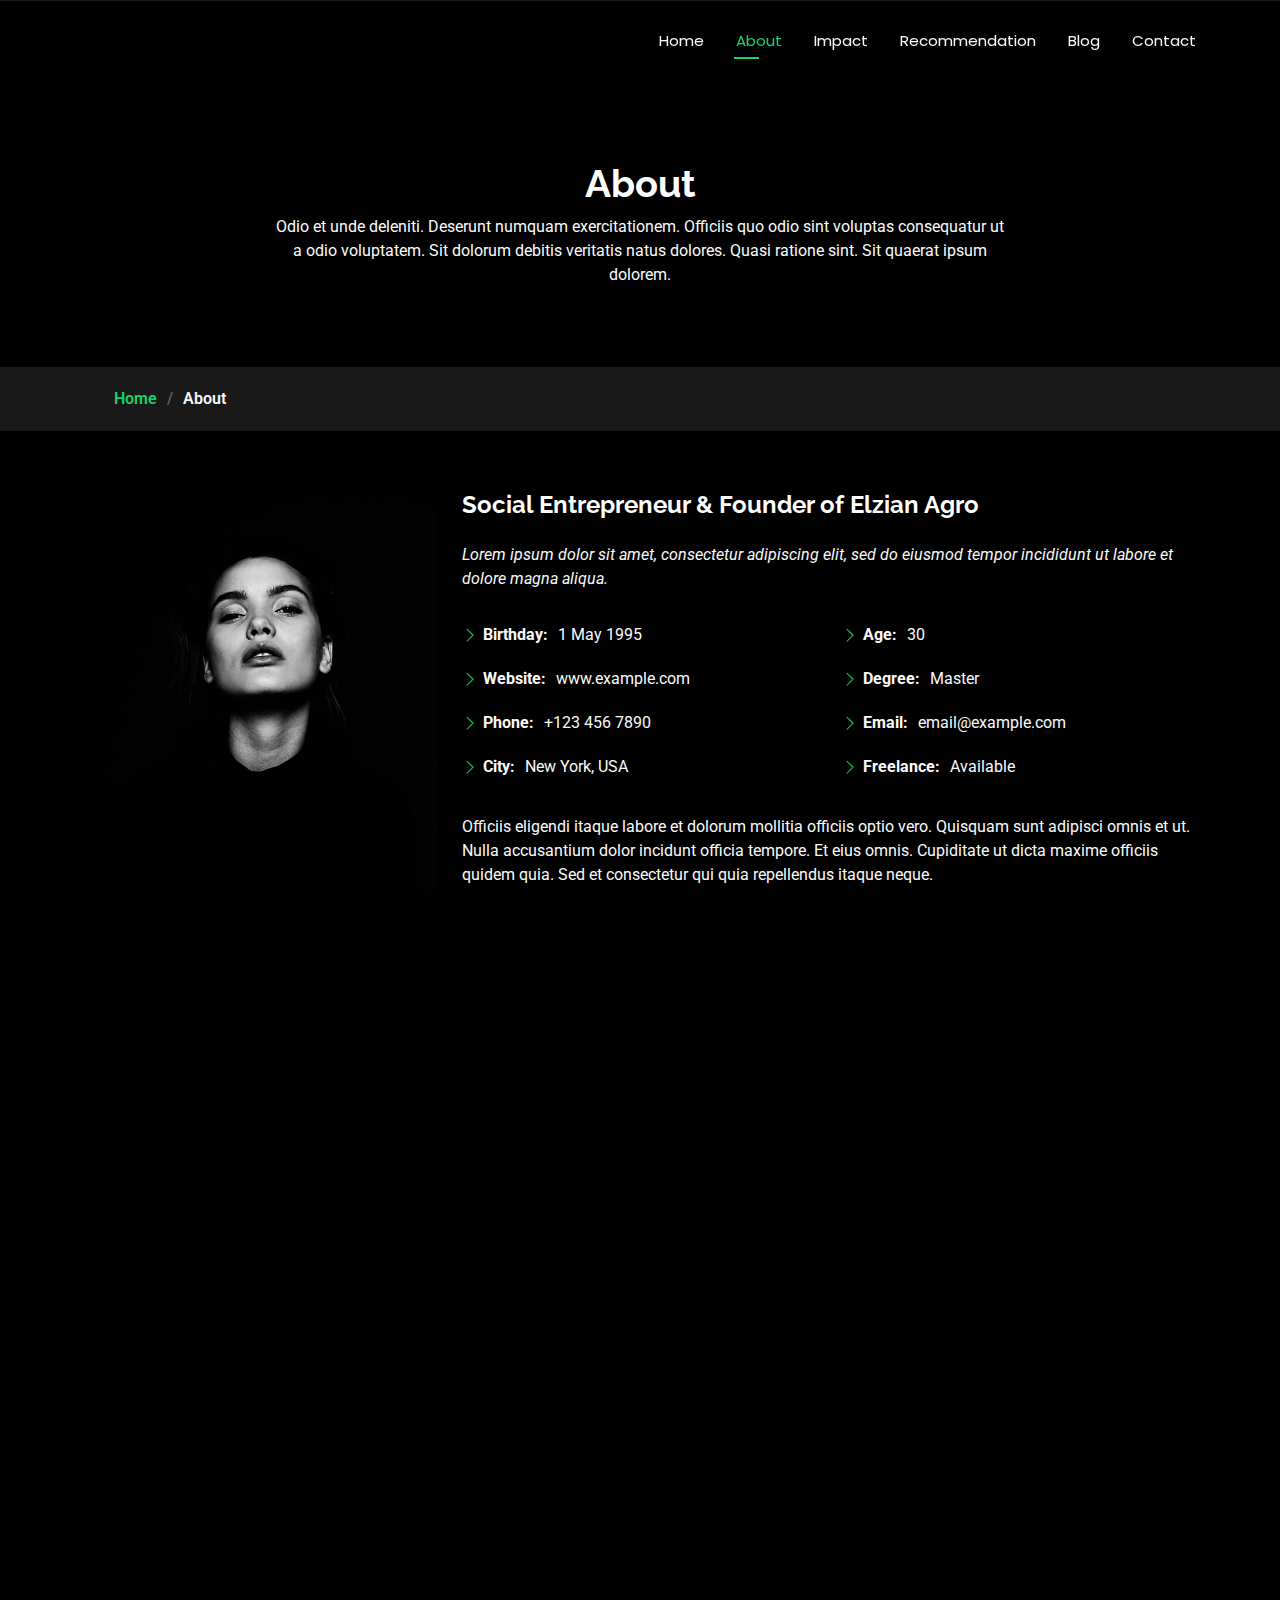
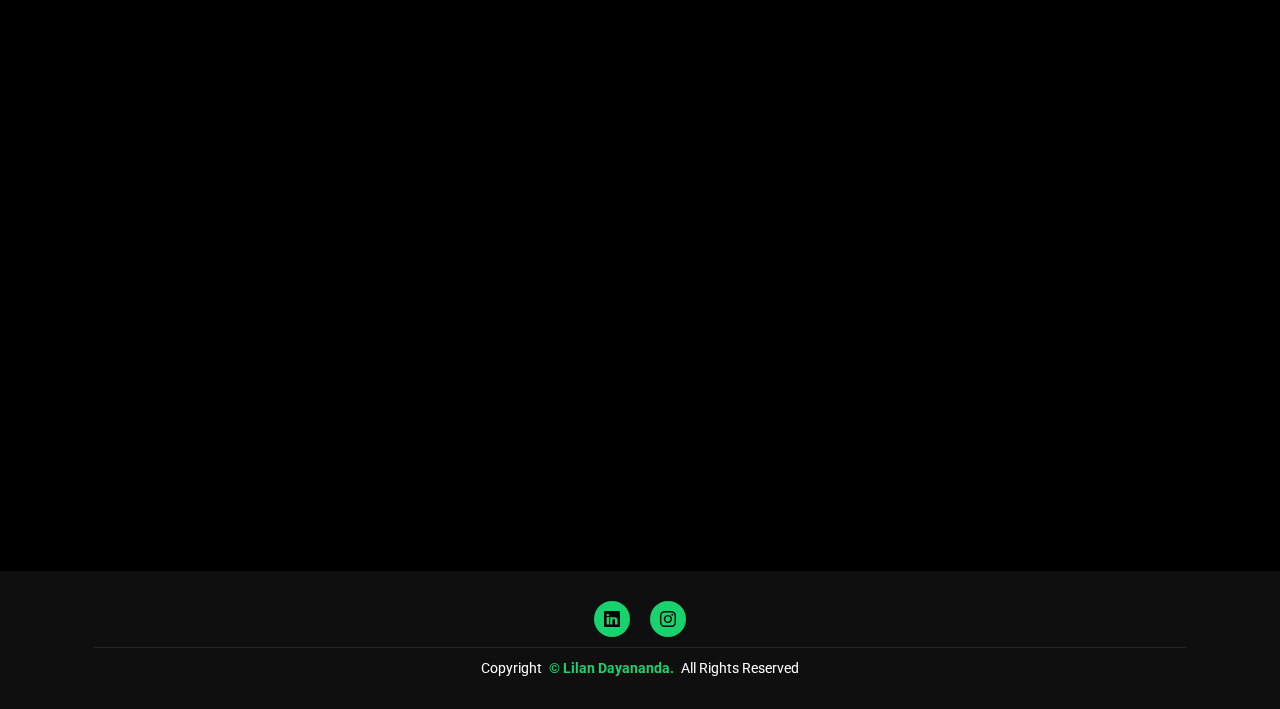
==== commit 3b98f0df: "footer connect to linkdin" ====
--- a/about.html
+++ b/about.html
@@ -409,7 +409,7 @@
         </div>
         <div class="container">
           <div class="copyright">
-            <span>Copyright</span> <strong class="px-1 sitename">© Lilan Dayananda.</strong>
+            <span>Copyright</span> <strong class="px-1 sitename"><a href="https://www.linkedin.com/in/lilanofficial/" target="_blank">© Lilan Dayananda.</a></strong>
             <span>All Rights Reserved</span>
           </div>
         </div>
--- a/assets/css/main.css
+++ b/assets/css/main.css
@@ -1,11 +1,3 @@
-/**
-* Template Name: Personal
-* Template URL: https://bootstrapmade.com/personal-free-resume-bootstrap-template/
-* Updated: Aug 07 2024 with Bootstrap v5.3.3
-* Author: BootstrapMade.com
-* License: https://bootstrapmade.com/license/
-*/
-
 /*--------------------------------------------------------------
 # Font & Color Variables
 # Help: https://bootstrapmade.com/color-system/
@@ -89,7 +81,8 @@
   font-family: var(--heading-font);
 }
 
-/* PHP Email Form Messages
+/* ----------------------------
+PHP Email Form Messages
 ------------------------------*/
 .php-email-form .error-message {
   display: none;
@@ -452,14 +445,6 @@
   position: relative;
 }
 
-.footer h3 {
-  font-size: 36px;
-  font-weight: 700;
-  position: relative;
-  padding: 0;
-  margin: 0 0 15px 0;
-}
-
 .footer p {
   font-size: 15;
   font-style: italic;
@@ -468,7 +453,7 @@
 }
 
 .footer .social-links {
-  margin: 0 0 30px 0;
+  margin: 0 0 10px 0;
 }
 
 .footer .social-links a {
@@ -494,11 +479,7 @@
 
 .footer .copyright {
   border-top: 1px solid color-mix(in srgb, var(--default-color), transparent 90%);
-}
-
-.footer .credits {
-  font-size: 13px;
-  padding-top: 5px;
+  padding-top: 10px;
 }
 
 /*--------------------------------------------------------------
@@ -726,7 +707,7 @@
 }
 
 .hero .social-links {
-  margin-top: 25px;
+  margin-top: 20px;
 }
 
 .hero .social-links a {
@@ -910,259 +891,16 @@
 }
 
 /*--------------------------------------------------------------
-# Testimonials Section
---------------------------------------------------------------*/
-.testimonial-item {
-  border: 1px solid #3c3a3a;
-  border-radius: 10px;
-  padding: 20px;
-  background-color: #1f1c1c;
-}
-
-.testimonial-item .testimonial-text {
-  margin-bottom: 20px;
-  font-style: italic;
-}
-
-.testimonial-item .quote-icon-left,
-.testimonial-item .quote-icon-right {
-  font-size: 24px;
-  color:#18d26e;
-}
-
-.testimonial-item .testimonial-img {
-  border-radius: 50%;
-  width: 80px;
-  height: 80px;
-  object-fit: cover;
-
-}
-
-.testimonial-item h3 {
-  font-size: 1.2em;
-  margin: 0;
-}
-
-.testimonial-item h4 {
-  font-size: 1em;
-  color: #838181;
-  margin: 0;
-}
-
-/*--------------------------------------------------------------
-# Resume Section
---------------------------------------------------------------*/
-.resume .resume-title {
-  color: var(--heading-color);
-  font-size: 26px;
-  font-weight: 700;
-  margin-top: 20px;
-  margin-bottom: 20px;
-}
-
-.resume .resume-item {
-  padding: 0 0 20px 20px;
-  margin-top: -2px;
-  border-left: 2px solid var(--accent-color);
-  position: relative;
-}
-
-.resume .resume-item h4 {
-  line-height: 18px;
-  font-size: 18px;
-  font-weight: 600;
-  text-transform: uppercase;
-  color: color-mix(in srgb, var(--default-color), transparent 20%);
-  margin-bottom: 10px;
-}
-
-.resume .resume-item h5 {
-  font-size: 16px;
-  padding: 5px 15px;
-  display: inline-block;
-  font-weight: 600;
-  margin-bottom: 10px;
-}
-
-.resume .resume-item ul {
-  padding-left: 20px;
-}
-
-.resume .resume-item ul li {
-  padding-bottom: 10px;
-}
-
-.resume .resume-item:last-child {
-  padding-bottom: 0;
-}
-
-.resume .resume-item::before {
-  content: "";
-  position: absolute;
-  width: 16px;
-  height: 16px;
-  border-radius: 50px;
-  left: -9px;
-  top: 0;
-  background: var(--background-color);
-  border: 2px solid var(--accent-color);
-}
-
-/*--------------------------------------------------------------
-# Services Section
---------------------------------------------------------------*/
-.services .service-item {
-  background-color: var(--surface-color);
-  text-align: center;
-  padding: 80px 20px;
-  transition: all ease-in-out 0.3s;
-  height: 100%;
-}
-
-.services .service-item .icon {
-  margin: 0 auto;
-  width: 64px;
-  height: 64px;
-  background: var(--accent-color);
-  border-radius: 4px;
-  display: flex;
-  align-items: center;
-  justify-content: center;
-  margin-bottom: 20px;
-  transition: 0.3s;
-  transform-style: preserve-3d;
-}
-
-.services .service-item .icon i {
-  color: var(--contrast-color);
-  font-size: 28px;
-  transition: ease-in-out 0.3s;
-}
-
-.services .service-item .icon::before {
-  position: absolute;
-  content: "";
-  left: -8px;
-  top: -8px;
-  height: 100%;
-  width: 100%;
-  background: color-mix(in srgb, var(--accent-color), transparent 80%);
-  border-radius: 5px;
-  transition: all 0.3s ease-out 0s;
-  transform: translateZ(-1px);
-}
-
-.services .service-item h3 {
-  font-weight: 700;
-  margin: 10px 0 15px 0;
-  font-size: 22px;
-}
-
-.services .service-item p {
-  line-height: 24px;
-  font-size: 14px;
-  margin-bottom: 0;
-}
-
-.services .service-item:hover {
-  background: var(--accent-color);
-  border-color: var(--accent-color);
-}
-
-.services .service-item:hover .icon {
-  background: var(--surface-color);
-}
-
-.services .service-item:hover .icon i {
-  color: var(--accent-color);
-}
-
-.services .service-item:hover .icon::before {
-  background: color-mix(in srgb, var(--background-color), transparent 70%);
-}
-
-.services .service-item:hover h3,
-.services .service-item:hover p {
-  color: var(--contrast-color);
-}
-
-/*--------------------------------------------------------------
-# Service Details Section
---------------------------------------------------------------*/
-.service-details .services-list {
-  background-color: var(--surface-color);
-  padding: 10px 30px;
-  border: 1px solid color-mix(in srgb, var(--default-color), transparent 90%);
-  margin-bottom: 20px;
-}
-
-.service-details .services-list a {
-  display: block;
-  line-height: 1;
-  padding: 8px 0 8px 15px;
-  border-left: 3px solid color-mix(in srgb, var(--default-color), transparent 70%);
-  margin: 20px 0;
-  color: color-mix(in srgb, var(--default-color), transparent 20%);
-  transition: 0.3s;
-}
-
-.service-details .services-list a.active {
-  color: var(--heading-color);
-  font-weight: 700;
-  border-color: var(--accent-color);
-}
-
-.service-details .services-list a:hover {
-  border-color: var(--accent-color);
-}
-
-.service-details .services-img {
-  margin-bottom: 20px;
-}
-
-.service-details h3 {
-  font-size: 26px;
-  font-weight: 700;
-}
-
-.service-details h4 {
-  font-size: 20px;
-  font-weight: 700;
-}
-
-.service-details p {
-  font-size: 15px;
-}
-
-.service-details ul {
-  list-style: none;
-  padding: 0;
-  font-size: 15px;
-}
-
-.service-details ul li {
-  padding: 5px 0;
-  display: flex;
-  align-items: center;
-}
-
-.service-details ul i {
-  font-size: 20px;
-  margin-right: 8px;
-  color: var(--accent-color);
-}
-
-/*--------------------------------------------------------------
-# Portfolio Section
---------------------------------------------------------------*/
-.portfolio .portfolio-filters {
+# impact Section
+--------------------------------------------------------------*/
+.impact .impact-filters {
   padding: 0;
   margin: 0 auto 20px auto;
   list-style: none;
   text-align: center;
 }
 
-.portfolio .portfolio-filters li {
+.impact .impact-filters li {
   cursor: pointer;
   display: inline-block;
   padding: 0;
@@ -1174,66 +912,71 @@
   transition: all 0.3s ease-in-out;
 }
 
-.portfolio .portfolio-filters li:hover,
-.portfolio .portfolio-filters li.filter-active {
+.impact .impact-filters li:hover,
+.impact .impact-filters li.filter-active {
   color: var(--accent-color);
 }
 
-.portfolio .portfolio-filters li:first-child {
+.impact .impact-filters li:first-child {
   margin-left: 0;
 }
 
-.portfolio .portfolio-filters li:last-child {
+.impact .impact-filters li:last-child {
   margin-right: 0;
 }
 
 @media (max-width: 575px) {
-  .portfolio .portfolio-filters li {
+  .impact .impact-filters li {
     font-size: 14px;
     margin: 0 5px;
   }
 }
 
-.portfolio .portfolio-content {
+.impact .impact-content {
   overflow: hidden;
 }
 
-.portfolio .portfolio-content img {
+.impact .impact-content img {
   transition: 0.3s;
 }
 
-.portfolio .portfolio-info {
+.impact .impact-info {
   margin-top: 10px;
 }
 
-.portfolio .portfolio-info h4 {
+.impact .impact-info h4 {
+  color: var(--accent-color);
+  text-decoration: none;
+  transition: 0.3s;
   font-size: 18px;
   font-weight: 400;
-  color: #ffffff;
   display: inline-block;
 }
 
-.portfolio .portfolio-info p {
+.impact .impact-info p {
   font-size: 15px;
   font-weight: 600;
   color: rgba(255, 255, 255, 0.8);
   text-align: justify;
 }
 
-.portfolio .portfolio-content:hover img {
+.impact .impact-content:hover img {
   transform: scale(1.1);
-}
-
-/* Impact popup box overlay */
+  cursor: pointer;
+}
+
+/*--------------------------------------------------------------
+# Impact Details Section
+--------------------------------------------------------------*/
 .popup {
   display: none; /* Hide by default */
   position: fixed;
   z-index: 1000;
   left: 0;
-  top: 0;
+  top: -30px;
   width: 100%;
-  height: 100%;
-  background-color: rgba(0, 0, 0, 0.5);
+  height: 110%;
+  background-color: rgba(0, 0, 0, 0.9); /* Full black background with opacity */
   align-items: center;
   justify-content: center;
   opacity: 0; /* Start as invisible */
@@ -1241,165 +984,135 @@
   visibility: hidden; /* Hide by default */
 }
 
-/* Popup content */
-.popup-content {
-  background-color: #fff;
-  padding: 20px;
-  border-radius: 10px;
-  position: relative;
-  max-width: 80%;
-  max-height: 80%;
-  overflow: hidden;
-}
-
-/* Show the popup */
 .popup.show {
   display: flex;
-  opacity: 1; /* Fade in */
-  visibility: visible; /* Ensure it's visible */
-}
-
-/* Hide the popup */
+  opacity: 1;
+  visibility: visible;
+}
+
 .popup.hide {
-  opacity: 0; /* Fade out */
-  visibility: hidden; /* Hide */
-}
-
-/* Slide container */
-.portfolio .slides {
+  opacity: 0;
+  visibility: hidden;
+}
+
+.popup .slides {
   position: relative;
 }
 
-/* Individual slide */
-.portfolio .slide {
-  display: none;
+.popup .slide {
+  display: flex;
+  flex-direction: row;
+  text-align: left;
+  padding: 20px;
+}
+
+.popup .slide .text-content {
+  margin-left: 20px;
+  max-width: 500px;
+}
+
+.popup .slide .buttons {
+  display: flex;
+  justify-content: flex-start;
+  gap: 10px;
+}
+
+.popup .slide .buttons a {
+  background-color: #0cc851;
+  border-radius: 100px;
+  color: rgb(0, 0, 0);
+  cursor: pointer;
+  display: inline-block;
+  font-family: CerebriSans-Regular, -apple-system, system-ui, Roboto, sans-serif;
+  padding: 7px 20px;
   text-align: center;
-  display: flex;
-  flex-direction: column;
-}
-
-/* Display the first slide by default */
-.portfolio .slide:first-child {
-  display: block;
-}
-
-/* Previous and Next arrows */
-.portfolio .prev-arrow,
-.portfolio .next-arrow {
+  text-decoration: none;
+  transition: all 250ms;
+  border: 0;
+  font-size: 16px;
+  user-select: none;
+  -webkit-user-select: none;
+  touch-action: manipulation;
+}
+
+.popup .slide .buttons a:hover {
+  /* transform: scale(1.05) rotate(-1deg); */
+  background-color: #06993c;
+}
+
+.popup .prev-arrow,
+.popup .next-arrow {
   cursor: pointer;
   position: absolute;
-  top: 50%;
-  padding: 16px;
-  color: white;
-  font-weight: bold;
+  top: 40%;
+  padding: 12px;
+  color: rgb(235, 225, 225);
+  background: transparent;
   font-size: 24px;
   user-select: none;
   z-index: 1;
-}
-
-.portfolio .prev-arrow {
+  transition: color 0.3s ease, background 0.3s ease, transform 0.3s ease;
+}
+
+.popup .prev-arrow {
   left: 10px;
 }
 
-.portfolio .next-arrow {
+.popup .next-arrow {
   right: 10px;
 }
 
-.portfolio .prev-arrow:hover,
-.portfolio .next-arrow:hover {
-  background-color: rgba(0, 0, 0, 0.8);
-  border-radius: 50%;
-}
-
-.portfolio .close-btn {
+.popup .prev-arrow:hover,
+.popup .next-arrow:hover {
+  color: rgb(0, 0, 0);
+  background: #ffffff;
+  transform: scale(1.1);
+}
+
+.popup .close-btn {
   position: absolute;
-  top: 10px;
-  right: 10px;
-  font-size: 24px;
+  top: 8px;
+  right: 18px;
+  background: transparent;
+  border: none;
+  font-size: 30px;
   cursor: pointer;
-  color: red;
-}
-
-.portfolio .popup .popup-content .slides .slide img {
+  color: #ffffff;
+  z-index: 2;
+}
+
+.popup .popup-content .slides .slide img {
   width: 500px;
 }
 
-.portfolio .popup .popup-content .slides .slide h4 {
-  color: black;
-}
-
-.portfolio .popup .popup-content .slides .slide p {
-  color: black;
-}
-
-/*--------------------------------------------------------------
-# Portfolio Details Section
---------------------------------------------------------------*/
-.portfolio-details .portfolio-details-slider img {
-  width: 100%;
-}
-
-.portfolio-details .portfolio-details-slider .swiper-pagination {
-  margin-top: 20px;
-  position: relative;
-}
-
-.portfolio-details .portfolio-details-slider .swiper-pagination .swiper-pagination-bullet {
-  width: 12px;
-  height: 12px;
-  background-color: color-mix(in srgb, var(--default-color), transparent 85%);
-  opacity: 1;
-}
-
-.portfolio-details .portfolio-details-slider .swiper-pagination .swiper-pagination-bullet-active {
-  background-color: var(--accent-color);
-}
-
-.portfolio-details .portfolio-info {
-  background-color: var(--surface-color);
-  padding: 30px;
-  box-shadow: 0px 0 30px rgba(0, 0, 0, 0.1);
-}
-
-.portfolio-details .portfolio-info h3 {
-  font-size: 22px;
-  font-weight: 700;
-  margin-bottom: 20px;
-  padding-bottom: 20px;
-  border-bottom: 1px solid color-mix(in srgb, var(--default-color), transparent 85%);
-}
-
-.portfolio-details .portfolio-info ul {
-  list-style: none;
-  padding: 0;
-  font-size: 15px;
-}
-
-.portfolio-details .portfolio-info ul li + li {
-  margin-top: 10px;
-}
-
-.portfolio-details .portfolio-description {
-  padding-top: 30px;
-}
-
-.portfolio-details .portfolio-description h2 {
-  font-size: 26px;
-  font-weight: 700;
-  margin-bottom: 20px;
-}
-
-.portfolio-details .portfolio-description p {
-  padding: 0;
-  color: color-mix(in srgb, var(--default-color), transparent 30%);
-}
-
-/*--------------------------------------------------------------
-# Starter Section Section
---------------------------------------------------------------*/
-.starter-section {
-  /* Add your styles here */
-}
+.popup .popup-content .slides .slide h4 {
+  color: var(--accent-color);
+  transition: 0.3s;
+  font-size: 25px;
+}
+
+.popup .popup-content .slides .slide p {
+  color: rgb(255, 255, 255);
+  font-size: 16px;
+}
+
+@media (max-width: 900px) {
+  .popup .slide {
+    flex-direction: column;
+    text-align: center;
+    padding: 0px;
+  }
+
+  .popup .slide .text-content {
+    width: 100%;
+    margin-left: 0px;
+  }
+
+  .popup .slide .buttons {
+    justify-content: center;
+  }
+}
+
 
 /*--------------------------------------------------------------
 # Contact Section
@@ -1465,7 +1178,7 @@
 .contact .php-email-form textarea {
   color: var(--default-color);
   background-color: color-mix(in srgb, var(--background-color), transparent 50%);
-  border-color: color-mix(in srgb, var(--default-color), transparent 80%);
+  border-color: rgb(118, 115, 115);
   font-size: 14px;
   padding: 10px 15px;
   box-shadow: none;
@@ -1496,3 +1209,111 @@
 .contact .php-email-form button[type="submit"]:hover {
   background: color-mix(in srgb, var(--accent-color), transparent 20%);
 }
+
+/*--------------------------------------------------------------
+# Recommendation Section
+--------------------------------------------------------------*/
+.recommendation .testimonial-item {
+  position: relative;
+  border: 1px solid #3c3a3a;
+  border-radius: 10px;
+  padding: 20px 20px 40px 20px;
+  background-color: #1f1c1c;
+}
+
+.recommendation .testimonial-item .testimonial-text {
+  margin-bottom: 20px;
+  font-style: italic;
+}
+
+.recommendation .testimonial-item .quote-icon-left,
+.recommendation .testimonial-item .quote-icon-right {
+  font-size: 24px;
+  color: #18d26e;
+}
+
+.recommendation .testimonial-item .profile {
+  position: absolute;
+  bottom: 10px;
+  right: 30px;
+}
+
+.recommendation .testimonial-item .testimonial-img {
+  border-radius: 50%;
+  width: 80px;
+  height: 80px;
+  object-fit: cover;
+}
+
+.recommendation .testimonial-item h3 {
+  font-size: 1.2em;
+  margin: 0;
+}
+
+.recommendation .testimonial-item h4 {
+  font-size: 1em;
+  color: #838181;
+  margin: 0;
+}
+
+.recommendation .testimonial-item .rc-read-more-btn {
+  background-color: #0cc851;
+  border-radius: 100px;
+  color: rgb(0, 0, 0);
+  cursor: pointer;
+  display: inline-block;
+  font-family: CerebriSans-Regular, -apple-system, system-ui, Roboto, sans-serif;
+  padding: 7px 20px;
+  text-align: center;
+  text-decoration: none;
+  transition: all 250ms;
+  border: 0;
+  font-size: 16px;
+  user-select: none;
+  -webkit-user-select: none;
+  touch-action: manipulation;
+}
+
+.recommendation .testimonial-item .rc-read-more-btn:hover {
+  background-color: #06993c;
+}
+
+.recommendation .rc-popup {
+  display: none; /* Hide the popup initially */
+  position: fixed;
+  top: -30px;
+  left: 0;
+  width: 100%;
+  height: 102%;
+  background: rgba(0, 0, 0, 0.9);
+  align-items: center;
+  justify-content: center;
+  z-index: 1000;
+  opacity: 0;
+  transition: opacity 0.3s ease; /* Fade transition */
+}
+
+.recommendation .rc-popup.show {
+  display: block;
+  opacity: 1;
+}
+
+.recommendation .rc-popup-content {
+  max-width: 800px;
+  margin: 0px auto;
+  background: #000000;
+  padding: 20px;
+  border-radius: 8px;
+}
+
+.recommendation .popup-close-btn {
+  position: absolute;
+  top: 10px;
+  right: 20px;
+  background: transparent;
+  border: none;
+  font-size: 30px;
+  cursor: pointer;
+  color: #ffffff;
+  z-index: 2;
+}
